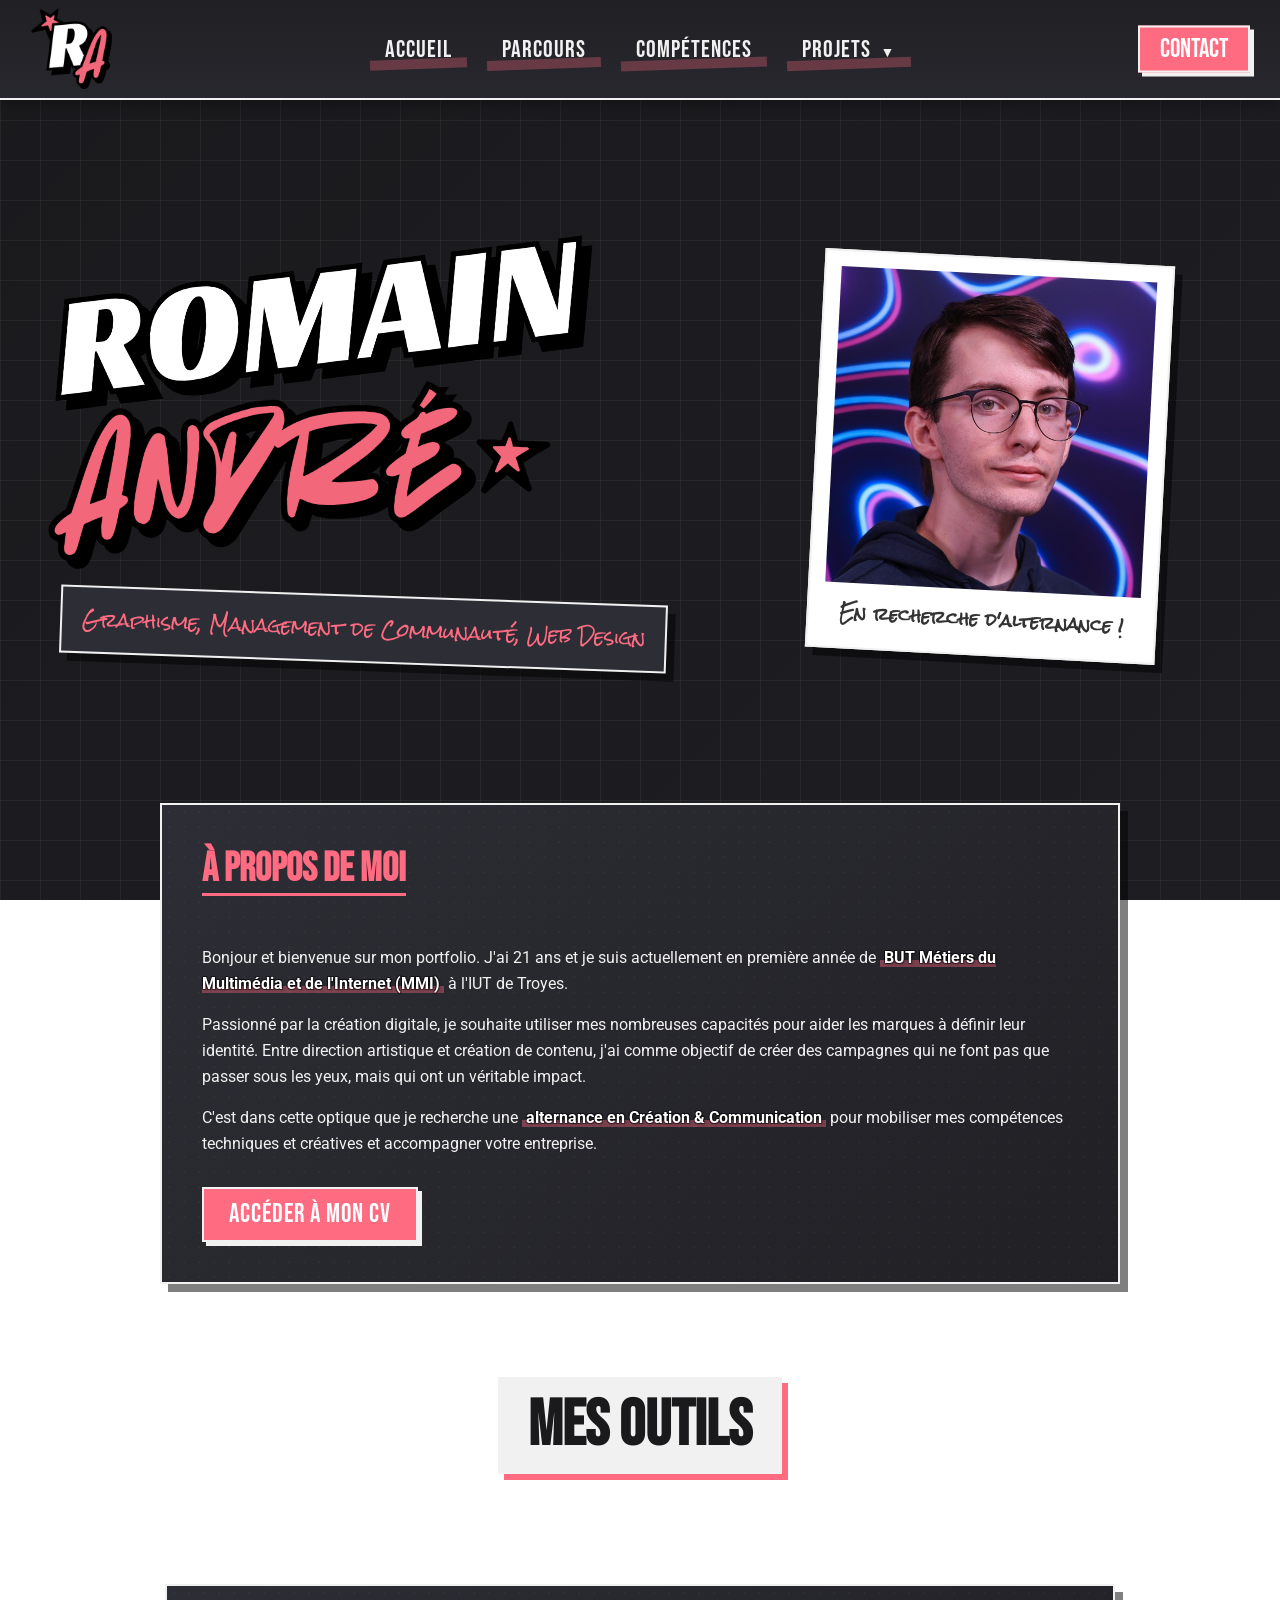
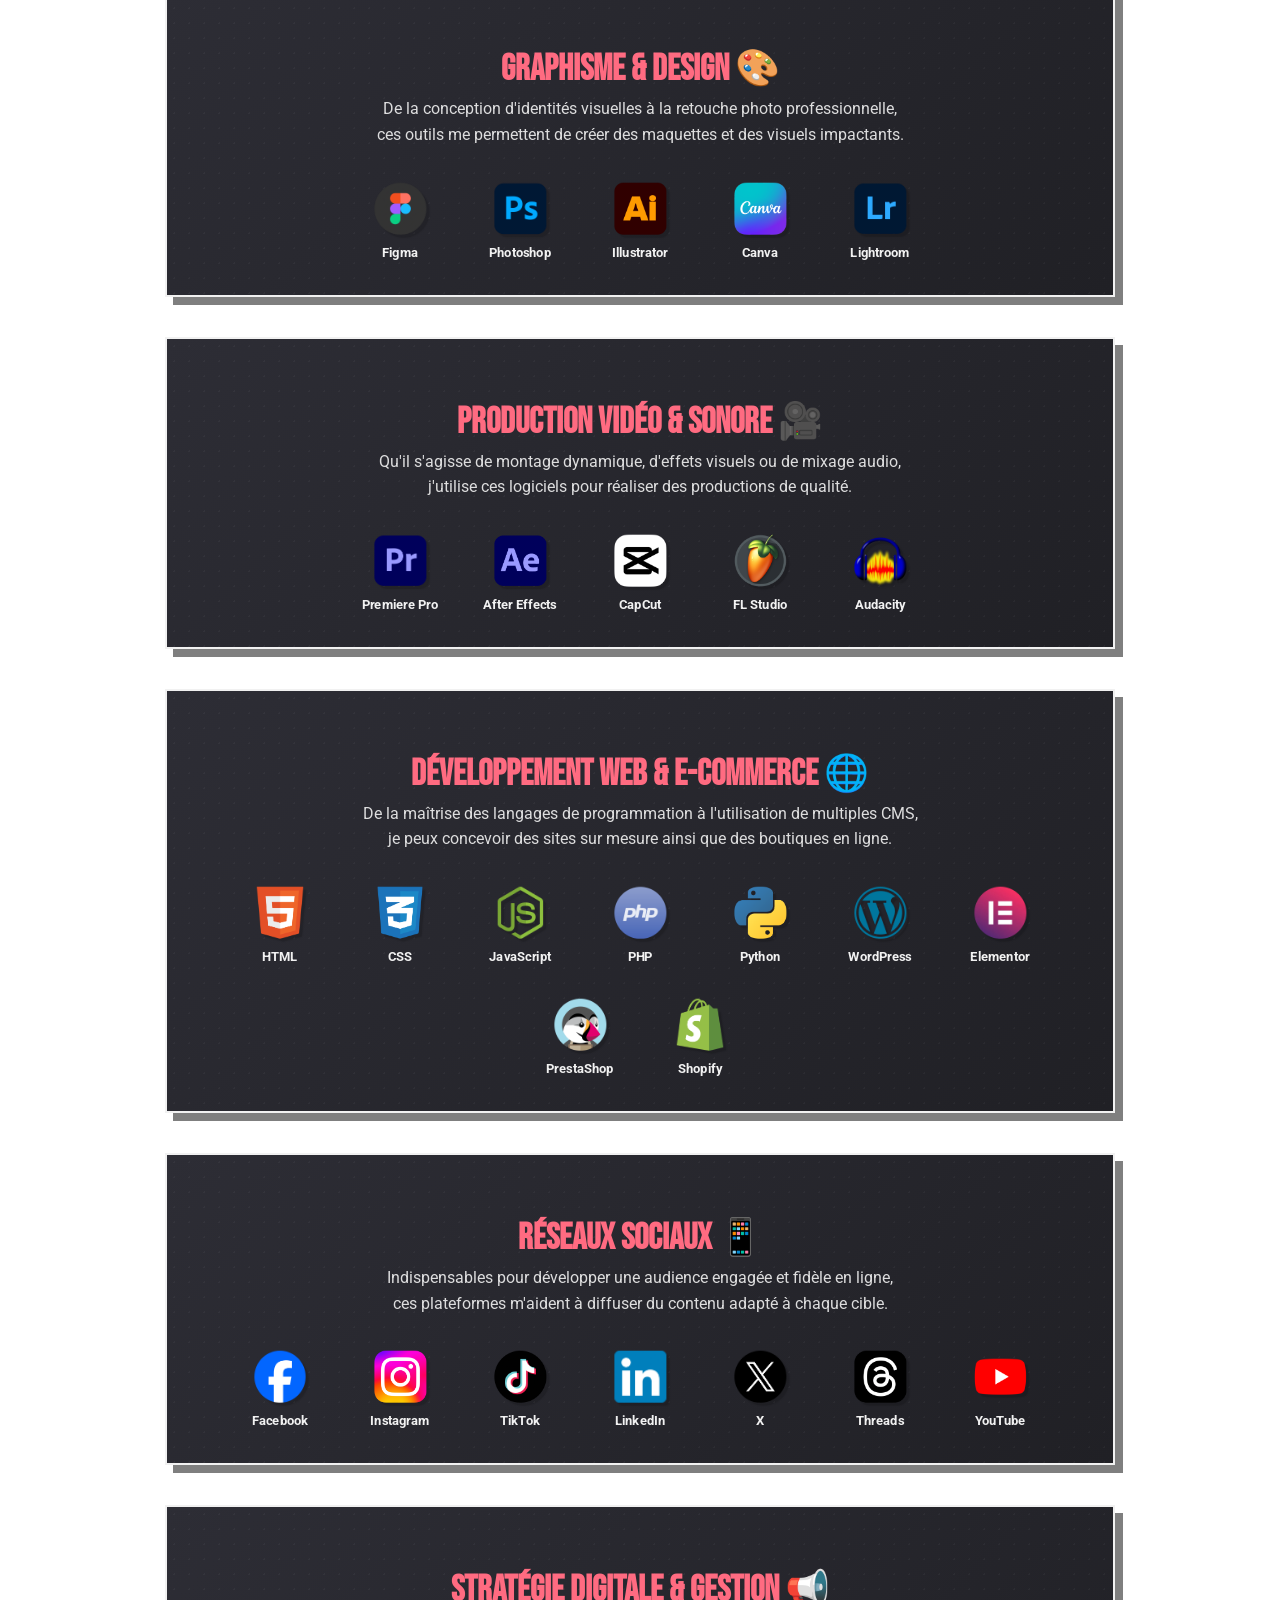
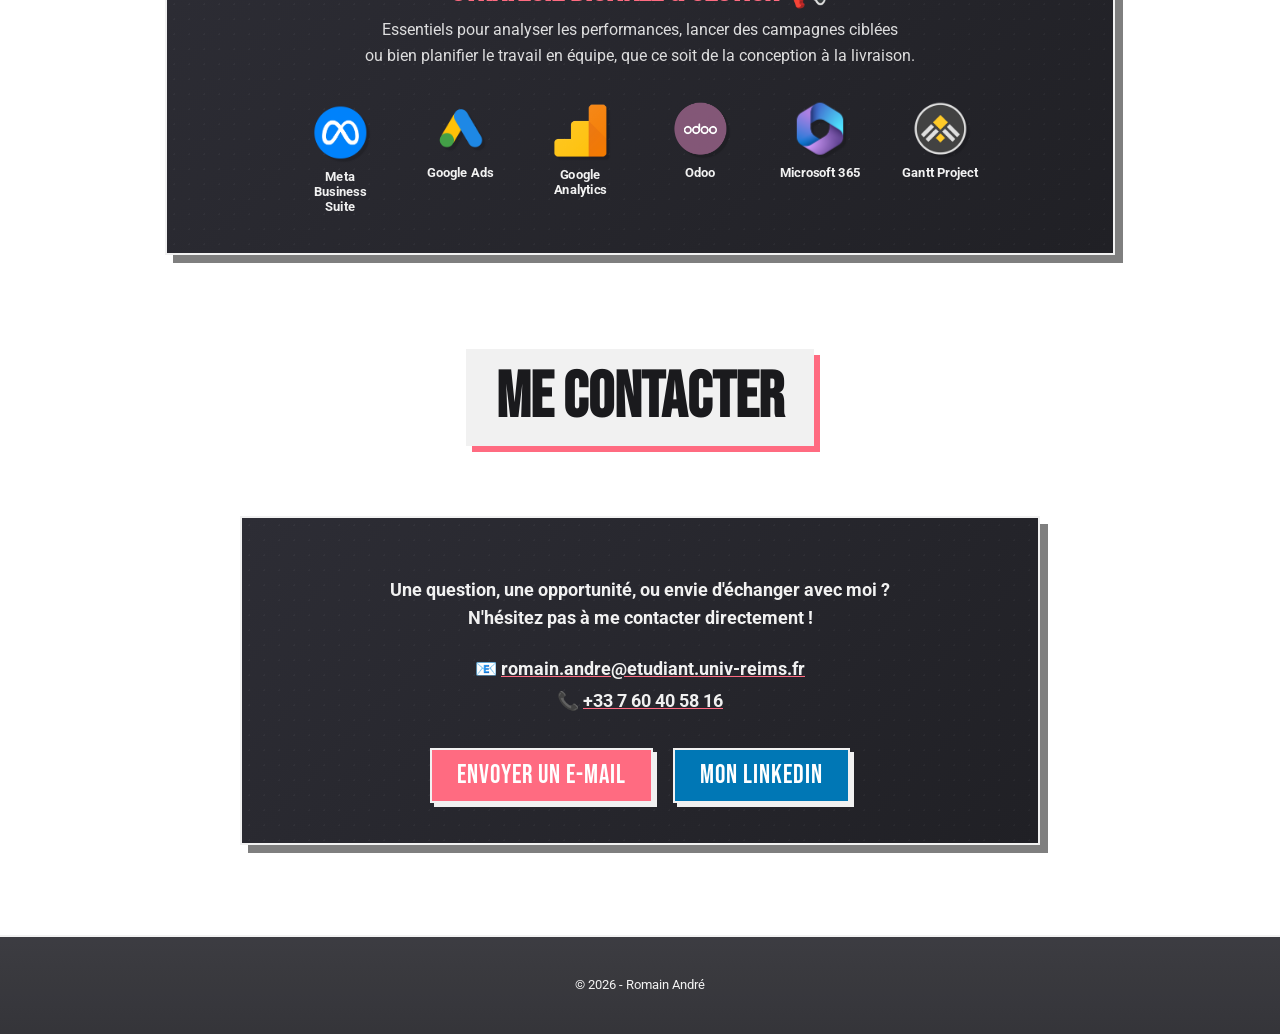
==== index.html @ 36a4147c "Correction du dossier racine" ====
<!DOCTYPE html>
<html lang="fr" data-theme="sombre">
<head>
    <meta charset="UTF-8">
    <meta name="viewport" content="width=device-width, initial-scale=1.0">
    <title>Portfolio - Romain André</title>
    <link rel="icon" type="image/png" href="images/favicon.png">
    <link rel="stylesheet" href="style.css">
</head>
<body>

    <div class="transition-volet-rouge"></div>
    
    <div class="transition-volet-noir">
        <img src="images/logo.png" alt="Transition Logo" class="logo-dans-transition">
    </div>

    <header id="main-header">
        <a href="index.html" class="header-logo-link">
            <img src="images/favicon.png" alt="Retour à l'accueil">
        </a>
        <nav class="nav-container">
            <a href="index.html" class="nav-item">ACCUEIL</a>
            <a href="parcours.html" class="nav-item">PARCOURS</a>
            <a href="competences.html" class="nav-item">COMPÉTENCES</a>
            
            <div class="dropdown">
                <span class="nav-item texte-projets-pc">PROJETS <span style="font-size: 14px; margin-left: 5px;">▼</span></span>
                <div class="dropdown-content">
                    <a href="pro.html">PROJETS professionnels</a>
                    <a href="ecole.html">PROJETS ACADÉMIQUES</a>
                    <a href="perso.html">PROJETS PERSOnnels</a>
                </div>
            </div>
            
            <a href="index.html#contact" class="nav-item contact-mobile">CONTACT</a>
        </nav>
        <a href="index.html#contact" class="btn-contact-header desktop-contact">CONTACT</a>
        <button id="hamburger-menu" class="hamburger-btn">
            <span></span><span></span><span></span>
        </button>
    </header>

    <main class="wrapper">
        <img src="images/mobile_index.png" alt="Romain André" class="mobile-index-img visible">

        <section class="hero-block" style="grid-column: 1/8;">
            <h1 class="titre-images">
                <span class="anim-prenom">
                    <img src="images/romain.png" alt="ROMAIN" class="img-romain">
                </span>
                <span class="anim-nom">
                    <img src="images/andre.png" alt="ANDRÉ" class="img-andre">
                </span>
            </h1>
            <div class="sous-titre" style="margin-top: 35px;">Graphisme, Management de Communauté, Web Design</div>
        </section>

        <a href="images/photogrand.jpg" id="btn-photo" class="photo-block">
            <div class="scotch-decor scotch-1"></div>
            <img src="images/photo.jpg" alt="Portrait">
            <span class="polaroid-text">En recherche d'alternance !</span>
        </a>

        <section class="bio-block">
            <div class="scotch-decor scotch-2"></div>
            <h2>À propos de moi</h2>
            <p>Bonjour et bienvenue sur mon portfolio. J'ai 21 ans et je suis actuellement en première année de <strong>BUT Métiers du Multimédia et de l'Internet (MMI)</strong> à l'IUT de Troyes.</p>
            <p>Passionné par la création digitale, je souhaite utiliser mes nombreuses capacités pour aider les marques à définir leur identité. Entre direction artistique et création de contenu, j'ai comme objectif de créer des campagnes qui ne font pas que passer sous les yeux, mais qui ont un véritable impact.</p>
            <p>C'est dans cette optique que je recherche une <strong>alternance en Création & Communication</strong> pour mobiliser mes compétences techniques et créatives et accompagner votre entreprise.</p>
            <a href="CV_ANDRE_Romain.pdf" target="_blank" class="btn-cv">Accéder à mon CV</a>
        </section>

        <section class="skills-block" style="margin-top: 40px;">
            <h2 class="section-title">MES OUTILS</h2>

            <div class="categories-grid">
                
                <div class="categorie-card">
                    <h3 class="categorie-titre">Graphisme & Design 🎨</h3>
                    <p class="categorie-desc">De la conception d'identités visuelles à la retouche photo professionnelle,<br>ces outils me permettent de créer des maquettes et des visuels impactants.</p>
                    <div class="sticker-container">
                        <a href="https://fr.wikipedia.org/wiki/Figma_(logiciel)" target="_blank" class="sticker" title="Figma">
                            <img src="images/apps/logo-figma.png" alt="Figma">
                            <span class="app-name">Figma</span>
                        </a>
                        <a href="https://fr.wikipedia.org/wiki/Adobe_Photoshop" target="_blank" class="sticker" title="Photoshop">
                            <img src="images/apps/logo-ps.png" alt="PS">
                            <span class="app-name">Photoshop</span>
                        </a>
                        <a href="https://fr.wikipedia.org/wiki/Adobe_Illustrator" target="_blank" class="sticker" title="Illustrator">
                            <img src="images/apps/logo-ai.png" alt="AI">
                            <span class="app-name">Illustrator</span>
                        </a>
                        <a href="https://fr.wikipedia.org/wiki/Canva" target="_blank" class="sticker" title="Canva">
                            <img src="images/apps/logo-canva.png" alt="Canva">
                            <span class="app-name">Canva</span>
                        </a>
                        <a href="https://fr.wikipedia.org/wiki/Adobe_Photoshop_Lightroom" target="_blank" class="sticker" title="Lightroom">
                            <img src="images/apps/logo-lr.png" alt="Lr">
                            <span class="app-name">Lightroom</span>
                        </a>
                    </div>
                </div>

                <div class="categorie-card">
                    <h3 class="categorie-titre">Production Vidéo & Sonore 🎥</h3>
                    <p class="categorie-desc">Qu'il s'agisse de montage dynamique, d'effets visuels ou de mixage audio,<br>j'utilise ces logiciels pour réaliser des productions de qualité.</p>
                    <div class="sticker-container">
                        <a href="https://fr.wikipedia.org/wiki/Adobe_Premiere_Pro" target="_blank" class="sticker" title="Premiere Pro">
                            <img src="images/apps/logo-pr.png" alt="Pr">
                            <span class="app-name">Premiere Pro</span>
                        </a>
                        <a href="https://fr.wikipedia.org/wiki/Adobe_After_Effects" target="_blank" class="sticker" title="After Effects">
                            <img src="images/apps/logo-ae.png" alt="Ae">
                            <span class="app-name">After Effects</span>
                        </a>
                        <a href="https://en.wikipedia.org/wiki/CapCut" target="_blank" class="sticker" title="CapCut">
                            <img src="images/apps/logo-capcut.png" alt="CapCut">
                            <span class="app-name">CapCut</span>
                        </a>
                        <a href="https://fr.wikipedia.org/wiki/FL_Studio" target="_blank" class="sticker" title="FL Studio">
                            <img src="images/apps/logo-fl.png" alt="FL Studio">
                            <span class="app-name">FL Studio</span>
                        </a>
                        <a href="https://fr.wikipedia.org/wiki/Audacity" target="_blank" class="sticker" title="Audacity">
                            <img src="images/apps/logo-audacity.png" alt="Audacity">
                            <span class="app-name">Audacity</span>
                        </a>
                    </div>
                </div>

                <div class="categorie-card">
                    <h3 class="categorie-titre">Développement Web & E-Commerce 🌐</h3>
                    <p class="categorie-desc">De la maîtrise des langages de programmation à l'utilisation de multiples CMS,<br>je peux concevoir des sites sur mesure ainsi que des boutiques en ligne.</p>
                    <div class="sticker-container">
                        <a href="https://fr.wikipedia.org/wiki/HTML" target="_blank" class="sticker" title="HTML">
                            <img src="images/apps/logo-html.png" alt="HTML">
                            <span class="app-name">HTML</span>
                        </a>
                        <a href="https://fr.wikipedia.org/wiki/Feuilles_de_style_en_cascade" target="_blank" class="sticker" title="CSS ">
                            <img src="images/apps/logo-css.png" alt="CSS">
                            <span class="app-name">CSS</span>
                        </a>
                        <a href="https://fr.wikipedia.org/wiki/JavaScript" target="_blank" class="sticker" title="JavaScript">
                            <img src="images/apps/logo-js.png" alt="JS">
                            <span class="app-name">JavaScript</span>
                        </a>
                        <a href="https://fr.wikipedia.org/wiki/PHP" target="_blank" class="sticker" title="PHP">
                            <img src="images/apps/logo-php.png" alt="PHP">
                            <span class="app-name">PHP</span>
                        </a>
                        <a href="https://fr.wikipedia.org/wiki/Python_(langage)" target="_blank" class="sticker" title="Python">
                            <img src="images/apps/logo-python.png" alt="Python">
                            <span class="app-name">Python</span>
                        </a>
                        <a href="https://fr.wikipedia.org/wiki/WordPress" target="_blank" class="sticker" title="WordPress">
                            <img src="images/apps/logo-wp.png" alt="WP">
                            <span class="app-name">WordPress</span>
                        </a>
                        <a href="https://en.wikipedia.org/wiki/Elementor" target="_blank" class="sticker" title="Elementor">
                            <img src="images/apps/logo-elementor.png" alt="Elementor">
                            <span class="app-name">Elementor</span>
                        </a>
                        <a href="https://fr.wikipedia.org/wiki/PrestaShop" target="_blank" class="sticker" title="PrestaShop">
                            <img src="images/apps/logo-prestashop.png" alt="PrestaShop">
                            <span class="app-name">PrestaShop</span>
                        </a>
                        <a href="https://fr.wikipedia.org/wiki/Shopify" target="_blank" class="sticker" title="Shopify">
                            <img src="images/apps/logo-shopify.png" alt="Shopify">
                            <span class="app-name">Shopify</span>
                        </a>
                    </div>
                </div>

                <div class="categorie-card">
                    <h3 class="categorie-titre">Réseaux Sociaux 📱</h3>
                    <p class="categorie-desc">Indispensables pour développer une audience engagée et fidèle en ligne,<br>ces plateformes m'aident à diffuser du contenu adapté à chaque cible.</p>
                    <div class="sticker-container">
                        <a href="https://fr.wikipedia.org/wiki/Facebook" target="_blank" class="sticker" title="Facebook">
                            <img src="images/apps/logo-fb.png" alt="Facebook">
                            <span class="app-name">Facebook</span>
                        </a>
                        <a href="https://fr.wikipedia.org/wiki/Instagram" target="_blank" class="sticker" title="Instagram">
                            <img src="images/apps/logo-insta.png" alt="Instagram">
                            <span class="app-name">Instagram</span>
                        </a>
                        <a href="https://fr.wikipedia.org/wiki/TikTok" target="_blank" class="sticker" title="TikTok">
                            <img src="images/apps/logo-tiktok.png" alt="TikTok">
                            <span class="app-name">TikTok</span>
                        </a>
                        <a href="https://fr.wikipedia.org/wiki/LinkedIn" target="_blank" class="sticker" title="LinkedIn">
                            <img src="images/apps/logo-linkedin.png" alt="LinkedIn">
                            <span class="app-name">LinkedIn</span>
                        </a>
                        <a href="https://fr.wikipedia.org/wiki/X_(r%C3%A9seau_social)" target="_blank" class="sticker" title="X">
                            <img src="images/apps/logo-x.png" alt="X">
                            <span class="app-name">X</span>
                        </a>
                        <a href="https://fr.wikipedia.org/wiki/Threads_(r%C3%A9seau_social)" target="_blank" class="sticker" title="Threads">
                            <img src="images/apps/logo-threads.png" alt="Threads">
                            <span class="app-name">Threads</span>
                        </a>
                        <a href="https://fr.wikipedia.org/wiki/YouTube" target="_blank" class="sticker" title="YouTube">
                            <img src="images/apps/logo-yt.png" alt="YouTube">
                            <span class="app-name">YouTube</span>
                        </a>
                    </div>
                </div>

                <div class="categorie-card">
                    <h3 class="categorie-titre">Stratégie Digitale & Gestion 📢</h3>
                    <p class="categorie-desc">Essentiels pour analyser les performances, lancer des campagnes ciblées<br>ou bien planifier le travail en équipe, que ce soit de la conception à la livraison.</p>
                    <div class="sticker-container">
                        <a href="https://fr.wikipedia.org/wiki/Meta_(entreprise)" target="_blank" class="sticker" title="Meta Business Suite">
                            <img src="images/apps/logo-meta.png" alt="Meta">
                            <span class="app-name">Meta Business Suite</span>
                        </a>
                        <a href="https://fr.wikipedia.org/wiki/Google_Ads" target="_blank" class="sticker" title="Google Ads">
                            <img src="images/apps/logo-gads.png" alt="GAds">
                            <span class="app-name">Google Ads</span>
                        </a>
                        <a href="https://fr.wikipedia.org/wiki/Google_Analytics" target="_blank" class="sticker" title="Google Analytics 4">
                            <img src="images/apps/logo-ga4.png" alt="GA4">
                            <span class="app-name">Google Analytics</span>
                        </a>
                        <a href="https://fr.wikipedia.org/wiki/Odoo" target="_blank" class="sticker" title="Odoo">
                            <img src="images/apps/logo-odoo.png" alt="Odoo">
                            <span class="app-name">Odoo</span>
                        </a>
                        <a href="https://fr.wikipedia.org/wiki/Microsoft_365" target="_blank" class="sticker" title="Microsoft 365">
                            <img src="images/apps/logo-m365.png" alt="M365">
                            <span class="app-name">Microsoft 365</span>
                        </a>
                        <a href="https://fr.wikipedia.org/wiki/GanttProject" target="_blank" class="sticker" title="Gantt Project">
                            <img src="images/apps/logo-gantt.png" alt="Gantt">
                            <span class="app-name">Gantt Project</span>
                        </a>
                    </div>
                </div>

            </div>
        </section>
        
        <section class="skills-block" id="contact" style="margin-top: 60px; margin-bottom: 20px;">
             <h2 class="section-title">ME CONTACTER</h2>
             <div class="categorie-card visible" id="contact-box" style="max-width: 800px; margin: 0 auto; padding: 40px 30px;">
                 <div class="scotch-decor scotch-1"></div>
                 <p style="font-size: 18px; font-weight: bold; margin-bottom: 20px;">Une question, une opportunité, ou envie d'échanger avec moi ?<br>N'hésitez pas à me contacter directement !</p>
                 
                 <div style="font-family: var(--police-paragraphe); font-size: 18px; margin-bottom: 30px; line-height: 1.8;">
                    📧 <a href="mailto:romain.andre@etudiant.univ-reims.fr" style="color: var(--texte); text-decoration: underline; text-decoration-color: var(--accent); font-weight: bold;">romain.andre@etudiant.univ-reims.fr</a><br>
                    📞 <a href="tel:+33760405816" style="color: var(--texte); text-decoration: underline; text-decoration-color: var(--accent); font-weight: bold;">+33 7 60 40 58 16</a>
                 </div>

                 <div style="display: flex; gap: 20px; justify-content: center; flex-wrap: wrap;">
                     <a href="mailto:romain.andre@etudiant.univ-reims.fr" class="btn-cv btn-mail">Envoyer un E-mail</a>
                     <a href="https://www.linkedin.com/in/romain-andr%C3%A9-5b6b9635a/" target="_blank" class="btn-cv btn-linkedin">Mon LinkedIn</a>
                 </div>
             </div>
        </section>

    </main>

    <footer>
        <p>© 2026 - Romain André</p>
    </footer>

    <div id="photo-modal" class="modal">
        <span class="close-modal">&times;</span>
        <img src="images/photogrand.jpg" alt="Photo en grand">
    </div>

    <div id="projet-modal" class="modal">
        <div class="modal-content-wrapper">
            <span class="close-projet-modal">&times;</span>
            
            <h1 style="font-size: 60px; margin-bottom: 20px; text-transform: uppercase;">NOM DU PROJET</h1>
            
            <div style="display: flex; gap: 15px; margin-bottom: 40px; flex-wrap: wrap;">
                <span style="background: transparent; border: 2px solid var(--texte); color: var(--texte); padding: 8px 20px; font-weight: 900; box-shadow: 4px 4px 0px rgba(0,0,0,0.1);">Développement Web</span>
                <span style="background: transparent; border: 2px solid var(--texte); color: var(--texte); padding: 8px 20px; font-weight: 900; box-shadow: 4px 4px 0px rgba(0,0,0,0.1);">UI/UX Design</span>
            </div>

            <div style="position: relative; padding: 15px; background: var(--papier); box-shadow: var(--ombre); border: 2px solid var(--texte);">
                <div class="scotch-decor scotch-1" style="left: 20%;"></div>
                <img src="images/projet-1.jpg" alt="Image de couverture" style="width: 100%; max-height: 400px; object-fit: cover; filter: sepia(10%);">
            </div>

            <div style="display: flex; gap: 50px; flex-wrap: wrap; align-items: flex-start; margin-top: 60px;">
                <div style="flex: 2; min-width: 280px; background: var(--papier); padding: 40px; box-shadow: var(--ombre); border: 2px solid var(--texte); position: relative; font-family: var(--police-paragraphe); font-size: 16px; line-height: 1.6;">
                    <div class="scotch-decor scotch-2"></div>
                    <h2 style="font-family: 'Bebas Neue', sans-serif; font-size: 40px; color: var(--accent); margin-top: 0; display: inline-block;">Le Contexte</h2>
                    <p>Description du besoin initial, du client (réel ou fictif) ou des consignes données dans le cadre de la SAE. Expliquez brièvement quel était le problème à résoudre ou l'objectif à atteindre.</p>
                    
                    <h2 style="font-family: 'Bebas Neue', sans-serif; font-size: 40px; color: var(--accent); margin-top: 30px; display: inline-block;">Ma Mission</h2>
                    <p>Détaillez ici votre rôle précis. Si c'était un travail de groupe, spécifiez quelles tâches vous avez réalisées. Parlez des choix techniques ou graphiques que vous avez faits et pourquoi.</p>
                </div>

                <div style="flex: 1; min-width: 250px; background: var(--fond-couleur); padding: 30px; border: 2px solid var(--texte); position: relative; box-shadow: 6px 8px 0px rgba(0,0,0,0.1);">
                    <div class="scotch-decor scotch-1" style="left: auto; right: -20px; top: -10px; transform: rotate(45deg);"></div>
                    <h3 style="font-family: 'Bebas Neue'; font-size: 30px; margin-top: 0; color: var(--texte); letter-spacing: 1px;">Fiche Technique</h3>
                    <ul style="list-style: square; padding-left: 20px; line-height: 2.2; font-size: 15px; font-weight: bold; font-family: var(--police-paragraphe);">
                        <li><strong>Rôle :</strong> Développeur Front-End</li>
                        <li><strong>Durée :</strong> 3 semaines</li>
                        <li><strong>Outils :</strong> VS Code, Figma, GitHub</li>
                        <li><strong>Technos :</strong> HTML5, CSS3, JS</li>
                    </ul>
                    <a href="#" class="btn-cv" style="display: block; text-align: center; margin-top: 30px; font-size: 24px;">VOIR LE PROJET</a>
                </div>
            </div>
        </div>
    </div>

    <script src="script.js"></script>
</body>
</html>
---- style.css ----
@import url('https://fonts.googleapis.com/css2?family=Bebas+Neue&family=Rock+Salt&family=Montserrat:wght@400;700&family=Roboto:wght@400;700&display=swap');
html { scroll-behavior: smooth; }
:root { --fond-couleur: #1a1a1d; --texte: #f1f1f1; --papier: #2d2d35; --accent: #ff6b81; --ombre: 8px 8px 0px rgba(0,0,0,0.5); --grille-couleur: rgba(255, 255, 255, 0.05); --police-paragraphe: 'Roboto', sans-serif; }
* { box-sizing: border-box; }
body { background: linear-gradient(135deg, #1a1a1d 0%, #1e1e22 100%); background-attachment: fixed; color: var(--texte); font-family: 'Montserrat', sans-serif; margin: 0; padding: 0; overflow-x: hidden; }
body::before { content: ""; position: fixed; top: 0; left: 0; width: 100%; height: 100vh; background-image: linear-gradient(var(--grille-couleur) 1px, transparent 1px), linear-gradient(to right, var(--grille-couleur) 1px, transparent 1px); background-size: 40px 40px; pointer-events: none; z-index: -1; }
p { font-family: var(--police-paragraphe); line-height: 1.6; }
@keyframes fadeInDown { from { opacity: 0; transform: translateY(-30px); } to { opacity: 1; transform: translateY(0); } }
@keyframes fadeInLeft { from { opacity: 0; transform: translateX(-40px); } to { opacity: 1; transform: translateX(0); } }
@keyframes fadeInUp { from { opacity: 0; transform: translateY(30px); } to { opacity: 1; transform: translateY(0); } }
@keyframes popIn { from { opacity: 0; transform: scale(0.8); } to { opacity: 1; transform: scale(1); } }
@keyframes popInSousTitre { from { opacity: 0; transform: scale(0.8) rotate(0deg); } to { opacity: 1; transform: scale(1) rotate(2deg); } }
.logo-dans-transition { position: absolute; top: 50%; left: 50%; transform: translate(-50%, -50%); width: 500px; height: auto; max-width: 90%; }
#main-header { height: 100px; display: flex; align-items: center; justify-content: center; position: fixed; top: 0; left: 0; width: 100%; z-index: 1000; padding: 0 30px; background: linear-gradient(to bottom, var(--fond-couleur) -75%, var(--papier) 175%); border-bottom: 2px solid var(--texte); box-shadow: 0px 5px 15px rgba(0,0,0,0.3); transform: translateY(0); transition: transform 0.4s cubic-bezier(0.4, 0, 0.2, 1); }
.header-logo { height: 90px; width: auto; position: absolute; left: 30px; top: 50%; transform: translateY(-50%); transition: transform 0.3s ease; z-index: 1001; }
.header-logo:hover { transform: translateY(-50%) scale(1.1); }
.header-logo-link { position: absolute; left: 30px; top: 50%; transform: translateY(-50%); z-index: 1001; display: block; height: 90px; }
.header-logo-link img { height: 100%; width: auto; transition: transform 0.3s ease; display: block; }
.header-logo-link:hover img { transform: scale(1.15); }
.nav-container { display: flex; gap: 20px; align-items: center; }
.nav-item { background: transparent; padding: 5px 15px; text-decoration: none; color: var(--texte); font-family: 'Bebas Neue', sans-serif; font-size: 24px; letter-spacing: 1px; position: relative; transition: color 0.3s ease; }
.nav-item::after { content: ''; position: absolute; bottom: 0; left: 0; width: 100%; height: 10px; background: var(--accent); opacity: 0.3; transform: rotate(-2deg); z-index: -1; transition: all 0.3s cubic-bezier(0.25, 0.8, 0.25, 1); }
.nav-item:hover::after { opacity: 1; transform: rotate(0deg); height: 100%; }
.nav-item:hover { color: white; }
.btn-contact-header { position: absolute; right: 30px; top: 50%; transform: translateY(-50%); background-color: var(--accent); color: white; font-family: 'Bebas Neue', sans-serif; font-size: 26px; padding: 6px 20px; text-decoration: none; border: 2px solid var(--texte); box-shadow: 4px 4px 0px var(--texte); transition: transform 0.15s ease, box-shadow 0.15s ease, background-color 0.15s ease; z-index: 1001; }
.btn-contact-header:hover { transform: translate(-3px, -55%); box-shadow: 7px 7px 0px var(--texte); }
.btn-contact-header:active { transform: translate(4px, -45%); box-shadow: 0px 0px 0px var(--texte); }
.hamburger-btn { display: none; flex-direction: column; gap: 6px; background: transparent; border: none; cursor: pointer; z-index: 1005; transition: opacity 0.3s ease; }
.hamburger-btn span { width: 35px; height: 4px; background-color: var(--texte); border-radius: 2px; }
.contact-mobile { display: none !important; }
.btn-cv { display: inline-block; margin-top: 15px; padding: 10px 25px; background-color: var(--accent); color: white; font-family: 'Bebas Neue', sans-serif; font-size: 26px; letter-spacing: 1px; text-decoration: none; border: 2px solid var(--texte); box-shadow: 4px 4px 0px var(--texte); transform: translate(0px, 0px); transition: transform 0.15s ease, box-shadow 0.15s ease, background-color 0.15s ease; }
.btn-cv:hover { transform: translate(-3px, -3px); box-shadow: 7px 7px 0px var(--texte); background-color: #f73648; }
.btn-cv:active { transform: translate(4px, 4px); box-shadow: 0px 0px 0px var(--texte); }
.btn-mail { margin: 0; transform: translate(0,0); }
.btn-mail:hover { transform: translate(-3px, -3px); background-color: #f73648; }
.btn-mail:active { transform: translate(4px, 4px); box-shadow: 0px 0px 0px var(--texte); }
.btn-linkedin { margin: 0; background-color: #0077b5; border-color: var(--texte); transform: translate(0,0); }
.btn-linkedin:hover { background-color: #005e93; transform: translate(-3px, -3px); }
.btn-linkedin:active { transform: translate(4px, 4px); box-shadow: 0px 0px 0px var(--texte); }
.wrapper { max-width: 1200px; margin: 150px auto 50px auto; padding: 20px; display: grid; grid-template-columns: repeat(12, 1fr); gap: 40px; }
.hero-block { grid-column: 1 / 8; grid-row: 1; position: relative; z-index: 2; display: flex; flex-direction: column; justify-content: center; }
h1 { font-family: 'Bebas Neue', sans-serif; font-size: 128px; line-height: 0.8; margin: 0; color: var(--texte); text-transform: uppercase; text-shadow: 4px 4px 0px var(--accent); transform: rotate(-2deg); }
.hero-block h1 { display: flex; flex-direction: column; align-items: flex-start; margin: 0; padding: 0; }
.titre-images { display: flex; flex-direction: column; align-items: flex-start; margin: 0; margin-top: 50px; margin-left: -40px; padding: 0; }
.img-romain { height: 300px; width: auto; display: block; position: relative; z-index: 1; margin-left: -80px; }
.img-andre { height: 320px; width: auto; display: block; margin-top: -150px; margin-left: -80px; margin-bottom: -80px; position: relative; z-index: 2; }
.anim-prenom, .anim-nom, .sous-titre, .photo-block, .bio-block, .section-title, .projet-card, .categorie-card, .parcours-card { opacity: 0; pointer-events: none; }
.anim-prenom, .anim-nom { display: inline-block; transition: all 0.6s cubic-bezier(0.25, 1, 0.5, 1); }
.anim-prenom { transform: translateY(-30px); }
.anim-nom { transform: translateX(-40px); transition-delay: 0.2s; }
.anim-prenom.visible, .anim-nom.visible { opacity: 1; transform: translateY(0) translateX(0); pointer-events: auto; }
.anim-prenom.visible:hover { transform: scale(1.05) rotate(2deg); transition-delay: 0s; cursor: default; }
.anim-nom.visible:hover { transform: scale(1.05) rotate(-2deg); transition-delay: 0s; cursor: default; }
.sous-titre { font-family: 'Rock Salt', cursive; font-size: 18px; color: var(--accent); background: var(--papier); padding: 10px 20px; display: inline-block; align-self: flex-start; margin-top: 35px; margin-bottom: 80px; box-shadow: var(--ombre); border: 2px solid var(--texte); transform: scale(0.8) rotate(2deg); transition: all 0.6s cubic-bezier(0.25, 0.8, 0.25, 1); transition-delay: 0.4s; }
.sous-titre.visible { opacity: 1; transform: scale(1) rotate(2deg); pointer-events: auto; }
.sous-titre.visible:hover { transform: scale(1.05) rotate(0deg); transition-delay: 0s; }
.photo-block { grid-column: 8 / 13; grid-row: 1; background: white; padding: 15px 15px 60px 15px; box-shadow: var(--ombre); border: 2px solid var(--texte); position: relative; width: 100%; max-width: 350px; margin: 0 auto; display: block; text-decoration: none; cursor: pointer; transform: translateX(40px) rotate(-2deg); transition: all 0.6s cubic-bezier(0.25, 1, 0.5, 1); align-self: center; }
.photo-block.visible { opacity: 1; transform: translateX(0) rotate(3deg); pointer-events: auto; }
.photo-block.visible:hover { transform: scale(1.05) rotate(0deg); box-shadow: 15px 15px 0px rgba(0,0,0,0.3); z-index: 10; transition-delay: 0s; }
.photo-block img { width: 100%; aspect-ratio: 1 / 1; object-fit: cover; transition: filter 0.5s ease; }
.polaroid-text { position: absolute; bottom: 15px; left: 0; width: 100%; text-align: center; font-family: 'Rock Salt', cursive; font-size: 16px; font-weight: bold; color: #1d1d1d; opacity: 0.9; }
.scotch-decor { display: none !important; }
.bio-block { margin-top: 50px; }
.bio-block, .parcours-card, .categorie-card, .projet-card, #contact-box { background: linear-gradient(135deg, var(--papier) 0%, #202025 100%) !important; position: relative; z-index: 1; }
.bio-block::after, .parcours-card::after, .categorie-card::after, .projet-card::after, #contact-box::after { content: ''; position: absolute; top: 0; left: 0; right: 0; bottom: 0; background-image: radial-gradient(var(--texte) 1px, transparent 1px); background-size: 15px 15px; opacity: 0.04; pointer-events: none; z-index: -1; }
.bio-block p strong, .parcours-card p strong, .categorie-card p strong, .projet-card p strong, #contact-box p strong { background: linear-gradient(180deg, transparent 65%, rgba(255, 107, 129, 0.4) 65%); padding: 0 4px; font-weight: bold; color: white; text-shadow: -1px -1px 0 #00000070, 1px -1px 0 #00000070, -1px 1px 0 #00000070, 1px 1px 0 #00000070, 2px 2px 3px rgba(0,0,0,0.2); }
.bio-block { grid-column: 2 / 12; padding: 40px; font-size: 16px; color: var(--texte); box-shadow: var(--ombre); border: 2px solid var(--texte); margin-top: 20px; transform: translateY(30px); transition: all 0.6s ease-out; z-index: 1; }
.bio-block.visible { opacity: 1; transform: translateY(0); pointer-events: auto; }
.bio-block h2, .bio-block h3 { font-family: 'Bebas Neue', sans-serif; color: var(--accent); display: inline-block; }
.bio-block h2 { font-size: 40px; margin-top: 0; border-bottom: 3px solid var(--accent); }
.bio-block.visible:hover { transform: translateY(-5px); box-shadow: 12px 12px 0px var(--accent) !important; z-index: 10; transition: transform 0.4s ease, box-shadow 0.4s ease; }
.categorie-card.visible:hover { transform: translateY(-5px) rotate(1deg); box-shadow: 12px 12px 0px var(--accent) !important; z-index: 10; }
#contact-box:hover { transform: translateY(-5px) !important; box-shadow: 12px 12px 0px var(--accent) !important; z-index: 10; }
.skills-block { grid-column: 1 / 13; text-align: center; position: relative; margin-top: 0px !important; }
.section-title { font-family: 'Bebas Neue'; font-size: 64px; margin-bottom: 70px; display: inline-block; background: var(--texte); color: var(--fond-couleur); padding: 10px 30px; box-shadow: 6px 6px 0px var(--accent); transform: translateY(30px); transition: all 0.6s ease-out; }
.section-title.visible { opacity: 1; transform: translateY(0); pointer-events: auto; }
.section-title.visible:hover { transform: scale(1.05); box-shadow: 10px 10px 0px var(--accent); transition-delay: 0s; }
.categories-grid { display: grid; grid-template-columns: 1fr; gap: 40px; margin: 40px auto 0 auto; max-width: 950px; }
.categorie-card { background: var(--papier); padding: 25px 30px; border: 2px solid var(--texte); box-shadow: var(--ombre); position: relative; text-align: center; display: flex; flex-direction: column; align-items: center; transition: transform 0.4s ease, box-shadow 0.4s ease; }
.categorie-card.visible { animation: fadeInUp 0.6s ease-out forwards; pointer-events: auto; }
#contact-box { transform: none !important; transition: none !important; }
#contact-box:hover { transform: none !important; box-shadow: var(--ombre) !important; z-index: 1; }
.categorie-titre { font-family: 'Bebas Neue', sans-serif; font-size: 36px; color: var(--accent); margin-bottom: 5px; display: inline-block; transition: transform 0.3s ease; }
.categorie-titre:hover { transform: scale(1.05); }
.categorie-desc { font-size: 16px; margin-top: 0; margin-bottom: 10px; line-height: 1.6; opacity: 0.9; }
.parcours-card { background: var(--papier); padding: 40px; border: 2px solid var(--texte); box-shadow: var(--ombre); position: relative; text-align: left; transition: transform 0.4s ease, box-shadow 0.4s ease; }
.parcours-card.visible { animation: fadeInUp 0.6s ease-out forwards; pointer-events: auto; }
.parcours-card.visible:hover { transform: translateY(-5px); box-shadow: 12px 12px 0px var(--accent); z-index: 5; }
.sticker-container { display: flex; justify-content: center; align-items: flex-start; gap: 15px 20px; flex-wrap: wrap; width: 100%; margin-top: 15px; }
.sticker { flex: 0 0 100px; width: 100px; background: transparent; display: flex; flex-direction: column; align-items: center; justify-content: flex-start; gap: 8px; cursor: pointer; text-decoration: none; transform: scale(0.8); transition: all 0.5s cubic-bezier(0.25, 0.8, 0.25, 1); }
.sticker.visible { opacity: 1; transform: scale(1); pointer-events: auto; }
.sticker.visible:hover { transform: scale(1.15) translateY(-8px); transition-delay: 0s; }
.sticker img { display: block; width: 65px; height: 65px; object-fit: contain; filter: drop-shadow(4px 4px 0px rgba(0,0,0,0.15)); }
.app-name { display: block; width: 100%; font-size: 16px; font-family: var(--police-paragraphe); color: var(--texte); font-weight: bold; text-align: center; transition: color 0.3s ease; margin-top: 5px; }
.sticker:hover .app-name { color: var(--accent); }
.sticker:nth-child(1) { transition-delay: 0.05s; } .sticker:nth-child(2) { transition-delay: 0.1s; } .sticker:nth-child(3) { transition-delay: 0.15s; } .sticker:nth-child(4) { transition-delay: 0.2s; } .sticker:nth-child(5) { transition-delay: 0.25s; } .sticker:nth-child(6) { transition-delay: 0.3s; } .sticker:nth-child(7) { transition-delay: 0.35s; } .sticker:nth-child(8) { transition-delay: 0.4s; } .sticker:nth-child(9) { transition-delay: 0.45s; }
.projet-container { display: flex; gap: 40px; justify-content: center; flex-wrap: wrap; }
.projet-card { background: var(--papier); padding: 20px 20px 10px 20px; width: 100%; max-width: 320px; border: 2px solid var(--texte); box-shadow: var(--ombre); text-decoration: none; color: var(--texte); display: flex; flex-direction: column; text-align: left; position: relative; transition: all 0.5s cubic-bezier(0.25, 0.8, 0.25, 1); transform: scale(0.8) rotate(0deg); opacity: 0; pointer-events: none; }
.projet-card.visible { opacity: 1; transform: scale(1) rotate(0deg); pointer-events: auto; animation: fadeInUp 0.6s ease-out forwards; }
.projet-card.visible:hover { transform: translateY(-10px); box-shadow: 15px 15px 0px rgba(0,0,0,0.2); z-index: 10; }
.projet-card h3 { font-family: 'Bebas Neue'; font-size: 36px; margin: 0 0 10px 0; text-align: center; color: var(--accent); transition: transform 0.2s ease, color 0.2s ease; }
.projet-card:hover h3 { color: var(--texte); }
.projet-card img { width: 85%; height: auto; aspect-ratio: 16 / 10; object-fit: cover; margin: 20px auto 10px auto; display: block; border: 2px solid rgba(255, 255, 255, 0.1); box-shadow: 4px 4px 0px rgba(0,0,0,0.5); transform: scale(1); transition: all 0.4s cubic-bezier(0.25, 0.8, 0.25, 1); }
.projet-card:hover img { transform: scale(1.05); opacity: 1; border-color: var(--accent); box-shadow: 8px 8px 0px rgba(0,0,0,0.6); }
.projet-card p { font-size: 15px; text-align: center; margin-bottom: 0; font-weight: bold; }
footer { text-align: center; padding: 25px 20px; margin-top: 50px; border-top: 2px solid var(--texte); font-size: 13px; opacity: 0.9; background: linear-gradient(to bottom, var(--papier) -75%, var(--fond-couleur) 175%); }
.col-pleine { grid-column: 1 / 13; }
.close-projet-modal, .close-modal, .close-menu-mobile { position: absolute; top: 20px; right: 20px; color: var(--texte); font-size: 50px; font-family: Arial, sans-serif; font-weight: 300; cursor: pointer; transition: color 0.2s ease, transform 0.3s cubic-bezier(0.4, 0, 0.2, 1); z-index: 9999; width: 60px; height: 60px; display: flex; align-items: center; justify-content: center; line-height: 1; transform-origin: center center; }
.close-projet-modal:hover, .close-modal:hover, .close-menu-mobile:hover { transform: scale(1.2) rotate(90deg); color: var(--accent); }
.close-menu-mobile { display: none !important; }

@media (max-width: 1100px) { .hamburger-btn { display: flex; position: absolute; right: 30px; top: 50%; transform: translateY(-50%); transition: transform 0.4s ease; } .hamburger-btn.active:hover { transform: translateY(-50%) scale(1.2) rotate(90deg); } .desktop-contact { display: none !important; } .nav-container { position: fixed; top: 0; right: -100%; width: 100%; height: 100vh; background: rgba(10, 10, 12, 0.95); backdrop-filter: blur(40px); -webkit-backdrop-filter: blur(40px); flex-direction: column; justify-content: center; align-items: center; transition: right 0.5s cubic-bezier(0.8, 0, 0.2, 1); z-index: 1004; margin: 0 !important; padding: 0 !important; gap: 15px !important; } .nav-container.active { right: 0; } .close-menu-mobile { display: flex !important; } .nav-item { font-size: 45px !important; margin: 5px 0; transition: color 0.2s ease; transform: none !important; } .nav-item::after { display: none !important; } .nav-item:hover { color: var(--accent) !important; transform: none !important; } .contact-mobile { display: inline-block !important; background-color: transparent !important; color: var(--texte) !important; font-size: 40px !important; padding: 15px 50px !important; border: 3px solid var(--texte) !important; box-shadow: none !important; margin-top: 30px !important; transition: all 0.2s ease !important; transform: none !important; } .contact-mobile:hover { color: white !important; border-color: var(--accent) !important; background-color: var(--accent) !important; transform: scale(1.05) !important; box-shadow: none !important; } #main-header { height: 90px; } .header-logo-link { z-index: 1006 !important; } .dropdown { display: flex; flex-direction: column; align-items: center; width: 100%; margin: 0; } .texte-projets-pc { display: none !important; } .dropdown-content { display: flex !important; flex-direction: column; position: static !important; box-shadow: none !important; border: none !important; background: transparent !important; transform: none !important; width: 100%; align-items: center; padding: 0 !important; margin-top: 0; gap: 15px; } .dropdown-content::before { display: none !important; } .dropdown:hover .dropdown-content { animation: none !important; } .dropdown-content a { font-family: 'Bebas Neue', sans-serif; font-size: 45px !important; background: transparent !important; border: none !important; padding: 5px 15px !important; margin: 5px 0; width: auto; color: var(--texte) !important; text-decoration: none !important; white-space: normal; } .dropdown-content a:hover { background-color: transparent !important; color: var(--accent) !important; } .wrapper { display: block !important; } .hero-block, .photo-block { display: none !important; } .mobile-index-img { display: block !important; width: 100%; max-width: 600px; height: auto; margin: 0 auto 50px auto !important; animation: fadeInDown 0.6s ease-out forwards; } .bio-block { display: block !important; width: 100% !important; max-width: 800px; margin: 0 auto 50px auto !important; } .skills-block, .col-pleine { display: block !important; width: 100% !important; margin: 0 auto !important; } .section-title { margin-bottom: 40px !important; } }

@media (max-width: 768px) { .wrapper { margin-top: 120px; } h1, .anim-prenom { font-size: 60px !important; } .section-title { font-size: 40px !important; padding: 10px 20px; margin-bottom: 30px !important; } .modal-content-wrapper { padding: 20px; border-width: 2px; max-height: 85vh; } .close-projet-modal, .close-modal, .close-menu-mobile { top: 5px; right: 15px; font-size: 40px; } #modal-titre { font-size: 35px !important; } .modal-tags { margin-bottom: 20px; justify-content: center; } .modal-body-grid { gap: 20px; flex-direction: column; } .modal-main-text, .modal-sidebar { min-width: 100%; flex: auto; } .modal-main-text h2 { font-size: 28px !important; } #modal-media-btn { font-size: 22px; padding: 12px 20px; } }

.transition-volet-rouge, .transition-volet-noir { position: fixed; top: 0; left: 0; width: 100%; height: 100vh; transform: translateY(0); transition: transform 0.6s cubic-bezier(0.7, 0, 0.3, 1); pointer-events: none; }
.transition-volet-rouge { background-color: var(--accent); z-index: 999998; } .transition-volet-noir { background-color: #1d1d1d; z-index: 999999; }
.transition-volet-noir.ouvert { transform: translateY(-100%); transition-delay: 0s; } .transition-volet-rouge.ouvert { transform: translateY(-100%); transition-delay: 0.15s; }
.transition-volet-rouge.preparation, .transition-volet-noir.preparation { transition: none; transform: translateY(100%); pointer-events: all; }
.transition-volet-rouge.ferme, .transition-volet-noir.ferme { transform: translateY(0); pointer-events: all; }
.transition-volet-rouge.ferme { transition-delay: 0s; } .transition-volet-noir.ferme { transition-delay: 0.15s; }
.modal { display: none; position: fixed; z-index: 9999999; left: 0; top: 0; width: 100%; height: 100vh; background-color: rgba(10,10,12,0.95); backdrop-filter: blur(30px); -webkit-backdrop-filter: blur(30px); justify-content: center; align-items: center; opacity: 0; transition: opacity 0.3s ease; padding: 20px; }
.modal.show { display: flex; animation: fadeIn 0.3s ease; }
.modal img { max-width: 90%; max-height: 90vh; border-radius: 15px; box-shadow: 0 15px 40px rgba(0,0,0,0.5); transform: scale(0.8); transition: transform 0.3s ease; object-fit: contain; }
.modal-content-wrapper { background: radial-gradient(circle at top right, #25252d 0%, var(--fond-couleur) 60%); width: 100%; max-width: 900px; max-height: 90vh; overflow-y: auto; overflow-x: hidden; border: 2px solid var(--texte); box-shadow: 15px 15px 0px rgba(0,0,0,0.6); position: relative; padding: 50px; transform: scale(0.8); transition: transform 0.3s cubic-bezier(0.25, 0.8, 0.25, 1); }
.modal-content-wrapper::-webkit-scrollbar { width: 8px; }
.modal-content-wrapper::-webkit-scrollbar-track { background: var(--fond-couleur); }
.modal-content-wrapper::-webkit-scrollbar-thumb { background: var(--accent); }
#modal-titre { font-family: 'Bebas Neue', sans-serif; font-size: 60px; color: var(--texte); text-shadow: 3px 3px 0px var(--accent); margin: 0 0 15px 0; transform: none !important; line-height: 1; }
.modal-tags { display: flex; gap: 10px; margin-bottom: 40px; flex-wrap: wrap; }
.modal-tags span { background: transparent; color: var(--texte); border: 2px solid var(--texte); box-shadow: 3px 3px 0px rgba(0,0,0,0.4); padding: 6px 16px; font-weight: bold; font-family: 'Montserrat', sans-serif; font-size: 13px; text-transform: uppercase; }
.modal-body-grid { display: flex; gap: 40px; flex-wrap: wrap; align-items: flex-start; }
.modal-main-text { flex: 2; min-width: 300px; }
.modal-main-text h2 { font-family: 'Bebas Neue', sans-serif; font-size: 35px; color: var(--accent); margin-top: 0; margin-bottom: 15px; border-bottom: 2px solid var(--papier); padding-bottom: 5px; transform: none !important; }
.modal-main-text p { font-family: var(--police-paragraphe); font-size: 16px; line-height: 1.7; margin-bottom: 35px; }
.modal-main-text p:last-child { margin-bottom: 0; }
.modal-sidebar { flex: 1; min-width: 250px; background: var(--papier); padding: 30px; border: 2px solid var(--texte); box-shadow: 6px 6px 0px var(--ombre); height: fit-content; }
.modal-sidebar h3 { font-family: 'Bebas Neue', sans-serif; font-size: 30px; margin-top: 0; color: var(--accent); border-bottom: 2px solid var(--texte); padding-bottom: 10px; margin-bottom: 20px; }
.modal-sidebar ul { list-style: none; padding: 0; margin: 0; font-family: var(--police-paragraphe); font-size: 15px; line-height: 2; }
.modal-sidebar ul li { border-bottom: 1px dashed var(--grille-couleur); padding: 10px 0; }
.modal-sidebar ul li:last-child { border-bottom: none; }
.modal-sidebar ul li strong { color: var(--texte); margin-right: 5px; background: transparent; padding: 0; text-shadow: none; -webkit-text-stroke: 0; }
#modal-media-container { margin-top: 40px; text-align: center; width: 100%; }
#modal-media-btn { display: inline-block; background-color: var(--accent); color: white; font-family: 'Bebas Neue', sans-serif; font-size: 28px; padding: 15px 35px; text-decoration: none; border: 2px solid var(--texte); box-shadow: 6px 6px 0px rgba(0,0,0,0.6); transition: background-color 0.3s ease, transform 0.2s ease; letter-spacing: 1px; animation: calmPulse 3s infinite ease-in-out, pulseMedia 2s infinite; backface-visibility: hidden; -webkit-font-smoothing: antialiased; }
#modal-media-btn:hover { background-color: #f73648; transform: scale(1.02); animation-play-state: paused; }
#modal-media-btn:active { transform: scale(0.98); }
@keyframes calmPulse { 0% { filter: brightness(1); } 50% { filter: brightness(1.15); } 100% { filter: brightness(1); } }
@keyframes pulseMedia { 0% { box-shadow: 0 0 0 0 rgba(255, 107, 129, 0.4); } 70% { box-shadow: 0 0 0 15px rgba(255, 107, 129, 0); } 100% { box-shadow: 0 0 0 0 rgba(255, 107, 129, 0); } }
#modal-galerie-section { margin-top: 40px; border-top: 2px dashed var(--grille-couleur); padding-top: 30px; }
.galerie-titre { font-family: 'Bebas Neue', sans-serif; font-size: 35px; color: var(--texte); margin-bottom: 20px; transform: none !important; }
.galerie-grid { display: grid; grid-template-columns: repeat(auto-fill, minmax(200px, 1fr)); gap: 15px; }
.galerie-grid img { width: 100%; height: 150px; object-fit: cover; border: 2px solid var(--texte); box-shadow: 4px 4px 0px var(--ombre); cursor: zoom-in; transition: transform 0.2s, box-shadow 0.2s; }
.galerie-grid img:hover { transform: translateY(-3px); box-shadow: 6px 6px 0px var(--accent); }
.click-ripple { position: fixed; top: 0; left: 0; width: 10px; height: 10px; background-color: transparent; border: 3px solid var(--accent); border-radius: 50%; transform: translate(-50%, -50%); pointer-events: none; z-index: 10000; opacity: 0; animation: dropRipple 0.8s ease-out forwards; }
@keyframes dropRipple { 0% { width: 10px; height: 10px; opacity: 1; border-width: 3px; } 100% { width: 120px; height: 120px; opacity: 0; border-width: 1px; } }
.dropdown { position: relative; display: inline-block; }
.texte-projets-pc { cursor: pointer; color: var(--texte); }
.dropdown-content { display: none; position: absolute; background-color: var(--papier); min-width: max-content; box-shadow: 6px 6px 0px rgba(0,0,0,0.5); border: 2px solid var(--texte); z-index: 1005; top: 100%; left: 50%; transform: translateX(-50%); padding: 0; margin-top: 15px; }
.dropdown-content::before { content: ""; position: absolute; top: -20px; left: 0; width: 100%; height: 20px; background: transparent; }
.dropdown:hover .dropdown-content { display: block; animation: apparitionMenu 0.2s ease-out forwards; }
@keyframes apparitionMenu { from { opacity: 0; transform: translate(-50%, -10px); } to { opacity: 1; transform: translate(-50%, 0); } }
.dropdown-content a { color: var(--texte); padding: 15px 30px; text-decoration: none !important; display: block; font-family: 'Bebas Neue', sans-serif; font-size: 24px; letter-spacing: 1px; border-bottom: 1px solid rgba(255,255,255,0.05); transition: background-color 0.2s ease, color 0.2s ease; text-align: center; white-space: nowrap; }
.dropdown-content a:last-child { border-bottom: none; }
.dropdown-content a:hover { background-color: var(--accent); color: white !important; }
.mobile-index-img { display: none; }
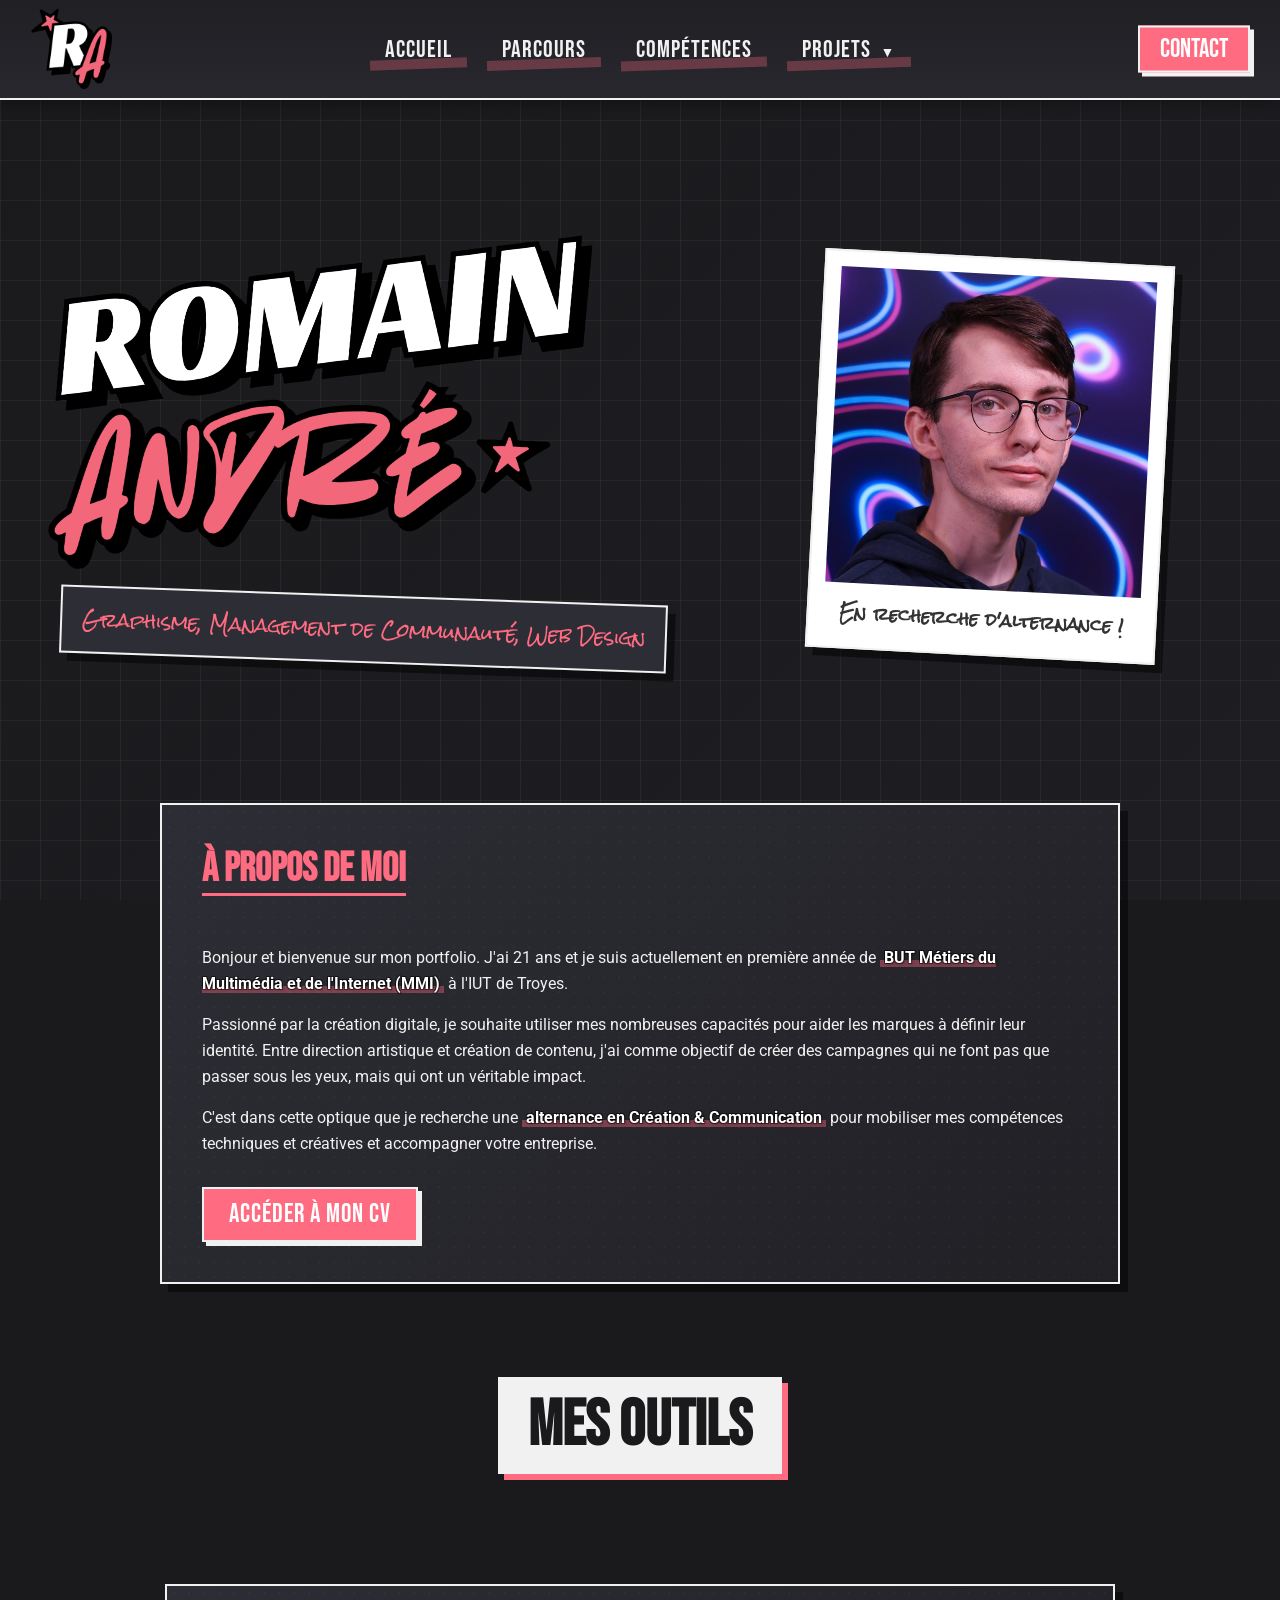
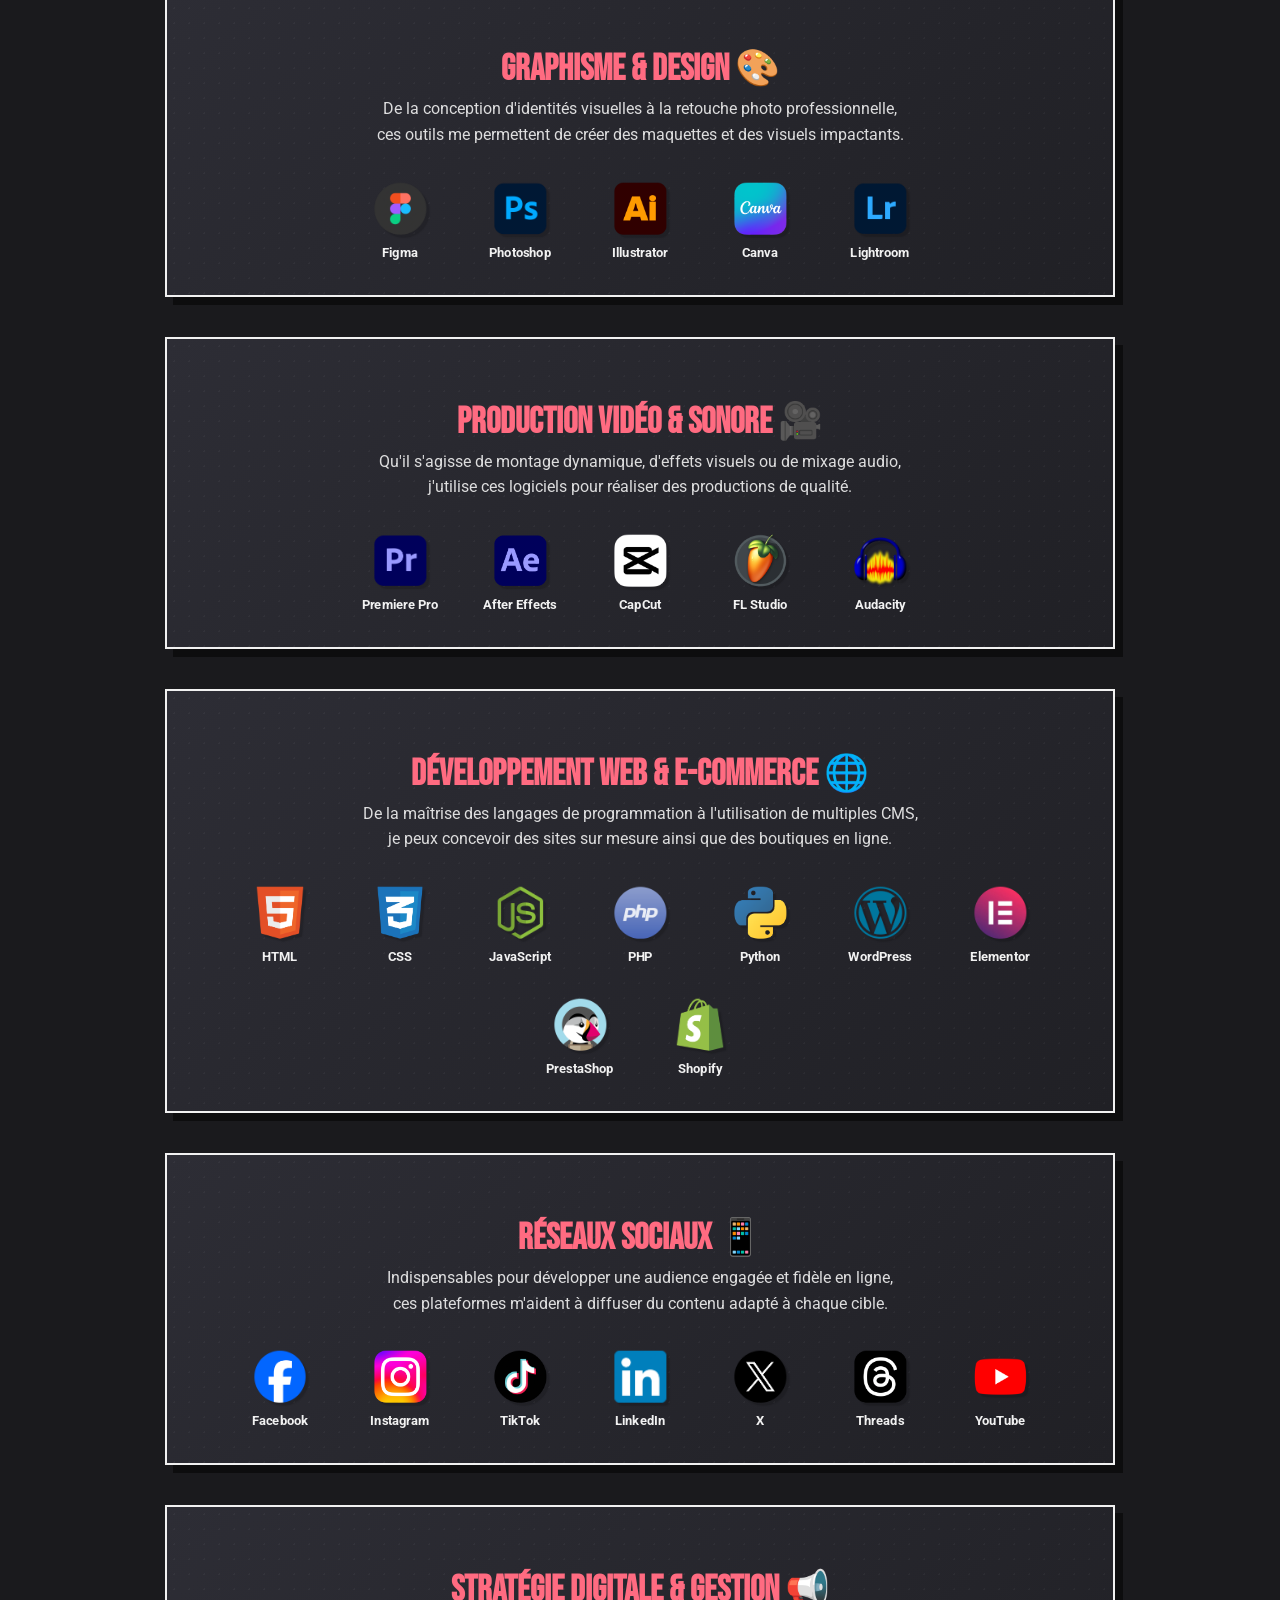
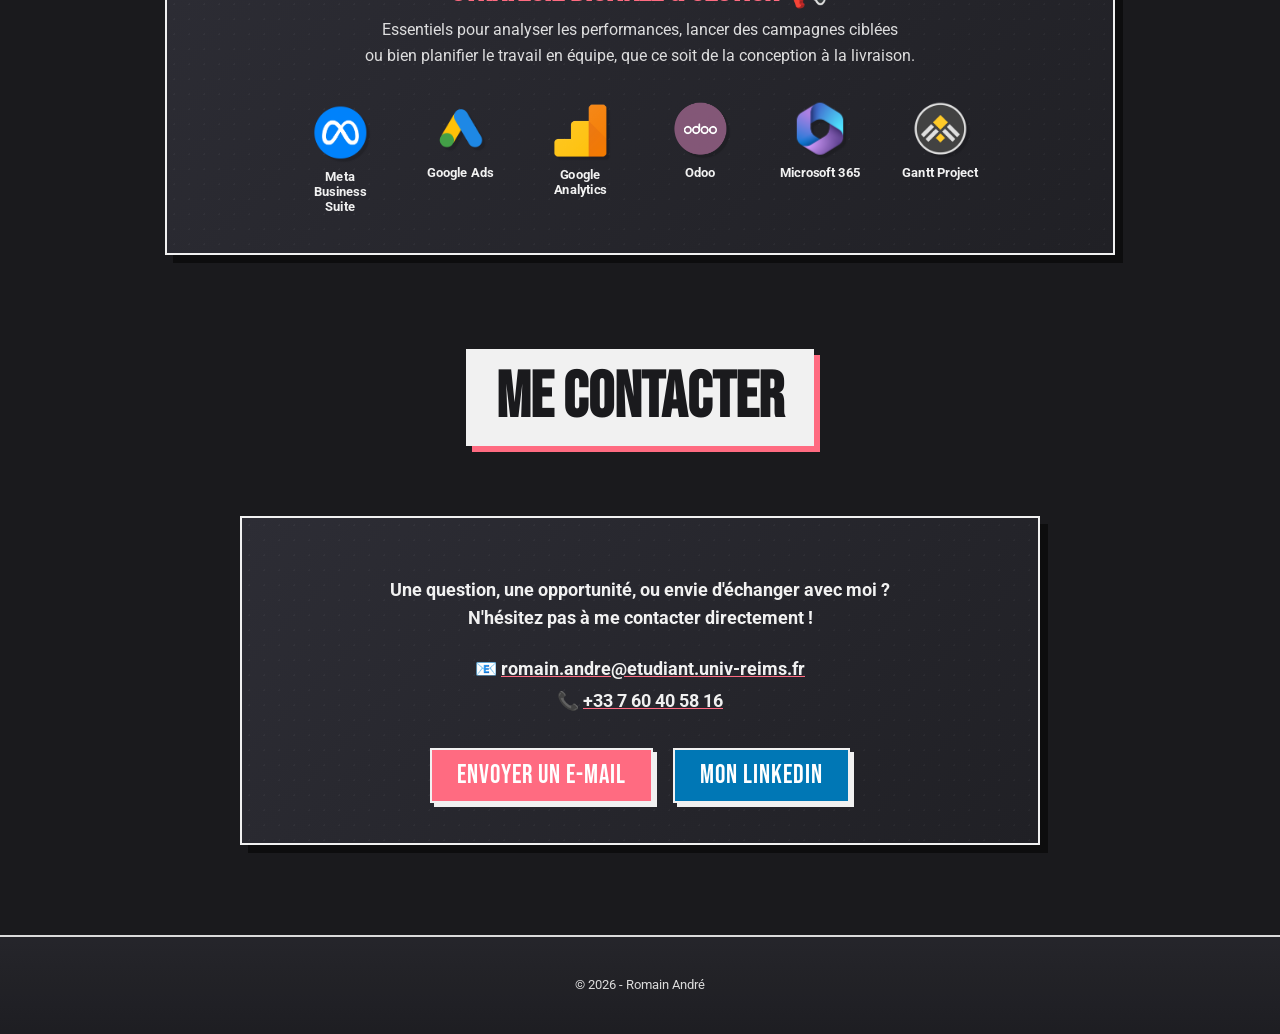
==== commit 845a6aec: "Ajout de l'appercu web" ====
--- a/index.html
+++ b/index.html
@@ -3,8 +3,16 @@
 <head>
     <meta charset="UTF-8">
     <meta name="viewport" content="width=device-width, initial-scale=1.0">
+    
     <title>Portfolio - Romain André</title>
-    <link rel="icon" type="image/png" href="images/favicon.png">
+    
+    <meta name="description" content="Découvrez mes projets en direction artistique, graphisme, vidéo, et plus encore ! En recherche d'alternance.">
+
+    <meta property="og:title" content="Portfolio - Romain André">
+    <meta property="og:description" content="Découvrez mon univers créatif (Graphisme, Web, Vidéo). Étudiant en BUT MMI, je cherche une alternance en création numérique ou communication !">
+    <meta property="og:url" content="https://andre-romain.github.io/portfolio/">
+    <meta property="og:type" content="website">
+    <meta property="og:image" content="https://andre-romain.github.io/portfolio/media/romain_site_preview.jpg"> <link rel="icon" type="image/png" href="images/favicon.png">
     <link rel="stylesheet" href="style.css">
 </head>
 <body>
--- a/style.css
+++ b/style.css
@@ -1,8 +1,8 @@
 @import url('https://fonts.googleapis.com/css2?family=Bebas+Neue&family=Rock+Salt&family=Montserrat:wght@400;700&family=Roboto:wght@400;700&display=swap');
-html { scroll-behavior: smooth; }
 :root { --fond-couleur: #1a1a1d; --texte: #f1f1f1; --papier: #2d2d35; --accent: #ff6b81; --ombre: 8px 8px 0px rgba(0,0,0,0.5); --grille-couleur: rgba(255, 255, 255, 0.05); --police-paragraphe: 'Roboto', sans-serif; }
+html { scroll-behavior: smooth; background-color: var(--fond-couleur); background-image: linear-gradient(135deg, #1a1a1d 0%, #1e1e22 100%); background-attachment: fixed; }
 * { box-sizing: border-box; }
-body { background: linear-gradient(135deg, #1a1a1d 0%, #1e1e22 100%); background-attachment: fixed; color: var(--texte); font-family: 'Montserrat', sans-serif; margin: 0; padding: 0; overflow-x: hidden; }
+body { min-height: 100vh; color: var(--texte); font-family: 'Montserrat', sans-serif; margin: 0; padding: 0; overflow-x: hidden; }
 body::before { content: ""; position: fixed; top: 0; left: 0; width: 100%; height: 100vh; background-image: linear-gradient(var(--grille-couleur) 1px, transparent 1px), linear-gradient(to right, var(--grille-couleur) 1px, transparent 1px); background-size: 40px 40px; pointer-events: none; z-index: -1; }
 p { font-family: var(--police-paragraphe); line-height: 1.6; }
 @keyframes fadeInDown { from { opacity: 0; transform: translateY(-30px); } to { opacity: 1; transform: translateY(0); } }
@@ -109,9 +109,9 @@
 .close-projet-modal:hover, .close-modal:hover, .close-menu-mobile:hover { transform: scale(1.2) rotate(90deg); color: var(--accent); }
 .close-menu-mobile { display: none !important; }
 
-@media (max-width: 1100px) { .hamburger-btn { display: flex; position: absolute; right: 30px; top: 50%; transform: translateY(-50%); transition: transform 0.4s ease; } .hamburger-btn.active:hover { transform: translateY(-50%) scale(1.2) rotate(90deg); } .desktop-contact { display: none !important; } .nav-container { position: fixed; top: 0; right: -100%; width: 100%; height: 100vh; background: rgba(10, 10, 12, 0.95); backdrop-filter: blur(40px); -webkit-backdrop-filter: blur(40px); flex-direction: column; justify-content: center; align-items: center; transition: right 0.5s cubic-bezier(0.8, 0, 0.2, 1); z-index: 1004; margin: 0 !important; padding: 0 !important; gap: 15px !important; } .nav-container.active { right: 0; } .close-menu-mobile { display: flex !important; } .nav-item { font-size: 45px !important; margin: 5px 0; transition: color 0.2s ease; transform: none !important; } .nav-item::after { display: none !important; } .nav-item:hover { color: var(--accent) !important; transform: none !important; } .contact-mobile { display: inline-block !important; background-color: transparent !important; color: var(--texte) !important; font-size: 40px !important; padding: 15px 50px !important; border: 3px solid var(--texte) !important; box-shadow: none !important; margin-top: 30px !important; transition: all 0.2s ease !important; transform: none !important; } .contact-mobile:hover { color: white !important; border-color: var(--accent) !important; background-color: var(--accent) !important; transform: scale(1.05) !important; box-shadow: none !important; } #main-header { height: 90px; } .header-logo-link { z-index: 1006 !important; } .dropdown { display: flex; flex-direction: column; align-items: center; width: 100%; margin: 0; } .texte-projets-pc { display: none !important; } .dropdown-content { display: flex !important; flex-direction: column; position: static !important; box-shadow: none !important; border: none !important; background: transparent !important; transform: none !important; width: 100%; align-items: center; padding: 0 !important; margin-top: 0; gap: 15px; } .dropdown-content::before { display: none !important; } .dropdown:hover .dropdown-content { animation: none !important; } .dropdown-content a { font-family: 'Bebas Neue', sans-serif; font-size: 45px !important; background: transparent !important; border: none !important; padding: 5px 15px !important; margin: 5px 0; width: auto; color: var(--texte) !important; text-decoration: none !important; white-space: normal; } .dropdown-content a:hover { background-color: transparent !important; color: var(--accent) !important; } .wrapper { display: block !important; } .hero-block, .photo-block { display: none !important; } .mobile-index-img { display: block !important; width: 100%; max-width: 600px; height: auto; margin: 0 auto 50px auto !important; animation: fadeInDown 0.6s ease-out forwards; } .bio-block { display: block !important; width: 100% !important; max-width: 800px; margin: 0 auto 50px auto !important; } .skills-block, .col-pleine { display: block !important; width: 100% !important; margin: 0 auto !important; } .section-title { margin-bottom: 40px !important; } }
+@media (max-width: 1100px) { .hamburger-btn { display: flex; position: absolute; right: 30px; top: 50%; transform: translateY(-50%); transition: transform 0.4s ease; } .hamburger-btn.active:hover { transform: translateY(-50%) scale(1.2) rotate(90deg); } .desktop-contact { display: none !important; } .nav-container { position: fixed; top: 0; right: -100%; width: 100%; height: 100vh; height: 100dvh; overflow-y: auto; background: rgba(10, 10, 12, 0.98); backdrop-filter: blur(40px); -webkit-backdrop-filter: blur(40px); flex-direction: column; justify-content: flex-start; align-items: center; transition: right 0.5s cubic-bezier(0.8, 0, 0.2, 1); z-index: 1004; margin: 0 !important; padding: 120px 0 50px 0 !important; gap: 15px !important; } .nav-container.active { right: 0; } .close-menu-mobile { display: flex !important; } .nav-item { font-size: 32px !important; margin: 5px 0; transition: color 0.2s ease; transform: none !important; } .nav-item::after { display: none !important; } .nav-item:hover { color: var(--accent) !important; transform: none !important; } .contact-mobile { display: inline-block !important; background-color: transparent !important; color: var(--texte) !important; font-size: 28px !important; padding: 12px 40px !important; border: 3px solid var(--texte) !important; box-shadow: none !important; margin-top: 20px !important; transition: all 0.2s ease !important; transform: none !important; } .contact-mobile:hover { color: white !important; border-color: var(--accent) !important; background-color: var(--accent) !important; transform: scale(1.05) !important; box-shadow: none !important; } #main-header { height: 90px; } .header-logo-link { z-index: 1006 !important; } .dropdown { display: flex; flex-direction: column; align-items: center; width: 100%; margin: 0; } .texte-projets-pc { display: none !important; } .dropdown-content { display: flex !important; flex-direction: column; position: static !important; box-shadow: none !important; border: none !important; background: transparent !important; transform: none !important; width: 100%; align-items: center; padding: 0 !important; margin-top: 0; gap: 15px; } .dropdown-content::before { display: none !important; } .dropdown:hover .dropdown-content { animation: none !important; } .dropdown-content a { font-family: 'Bebas Neue', sans-serif; font-size: 30px !important; background: transparent !important; border: none !important; padding: 5px 15px !important; margin: 5px 0; width: auto; color: var(--texte) !important; text-decoration: none !important; white-space: normal; } .dropdown-content a:hover { background-color: transparent !important; color: var(--accent) !important; } .wrapper { display: block !important; } .hero-block, .photo-block { display: none !important; } .mobile-index-img { display: block !important; width: 100%; max-width: 600px; height: auto; margin: 0 auto 50px auto !important; animation: fadeInDown 0.6s ease-out forwards; } .bio-block { display: block !important; width: 100% !important; max-width: 800px; margin: 0 auto 50px auto !important; } .skills-block, .col-pleine { display: block !important; width: 100% !important; margin: 0 auto !important; } .section-title { margin-bottom: 40px !important; } }
 
-@media (max-width: 768px) { .wrapper { margin-top: 120px; } h1, .anim-prenom { font-size: 60px !important; } .section-title { font-size: 40px !important; padding: 10px 20px; margin-bottom: 30px !important; } .modal-content-wrapper { padding: 20px; border-width: 2px; max-height: 85vh; } .close-projet-modal, .close-modal, .close-menu-mobile { top: 5px; right: 15px; font-size: 40px; } #modal-titre { font-size: 35px !important; } .modal-tags { margin-bottom: 20px; justify-content: center; } .modal-body-grid { gap: 20px; flex-direction: column; } .modal-main-text, .modal-sidebar { min-width: 100%; flex: auto; } .modal-main-text h2 { font-size: 28px !important; } #modal-media-btn { font-size: 22px; padding: 12px 20px; } }
+@media (max-width: 768px) { .wrapper { margin-top: 120px; } h1, .anim-prenom { font-size: 60px !important; } .section-title { font-size: 40px !important; padding: 10px 20px; margin-bottom: 30px !important; } .modal-content-wrapper { padding: 20px; border-width: 2px; max-height: 85vh; } .close-projet-modal, .close-modal, .close-menu-mobile { top: 5px; right: 15px; font-size: 40px; } #modal-titre { font-size: 35px !important; } .modal-tags { margin-bottom: 20px; justify-content: center; } .modal-body-grid { gap: 20px; flex-direction: column; } .modal-main-text, .modal-sidebar { min-width: 100%; flex: auto; } .modal-main-text h2 { font-size: 28px !important; } #modal-media-btn { font-size: 22px; padding: 12px 20px; } .nav-item { font-size: 28px !important; } .dropdown-content a { font-size: 26px !important; } .contact-mobile { font-size: 22px !important; padding: 10px 30px !important; } }
 
 .transition-volet-rouge, .transition-volet-noir { position: fixed; top: 0; left: 0; width: 100%; height: 100vh; transform: translateY(0); transition: transform 0.6s cubic-bezier(0.7, 0, 0.3, 1); pointer-events: none; }
 .transition-volet-rouge { background-color: var(--accent); z-index: 999998; } .transition-volet-noir { background-color: #1d1d1d; z-index: 999999; }
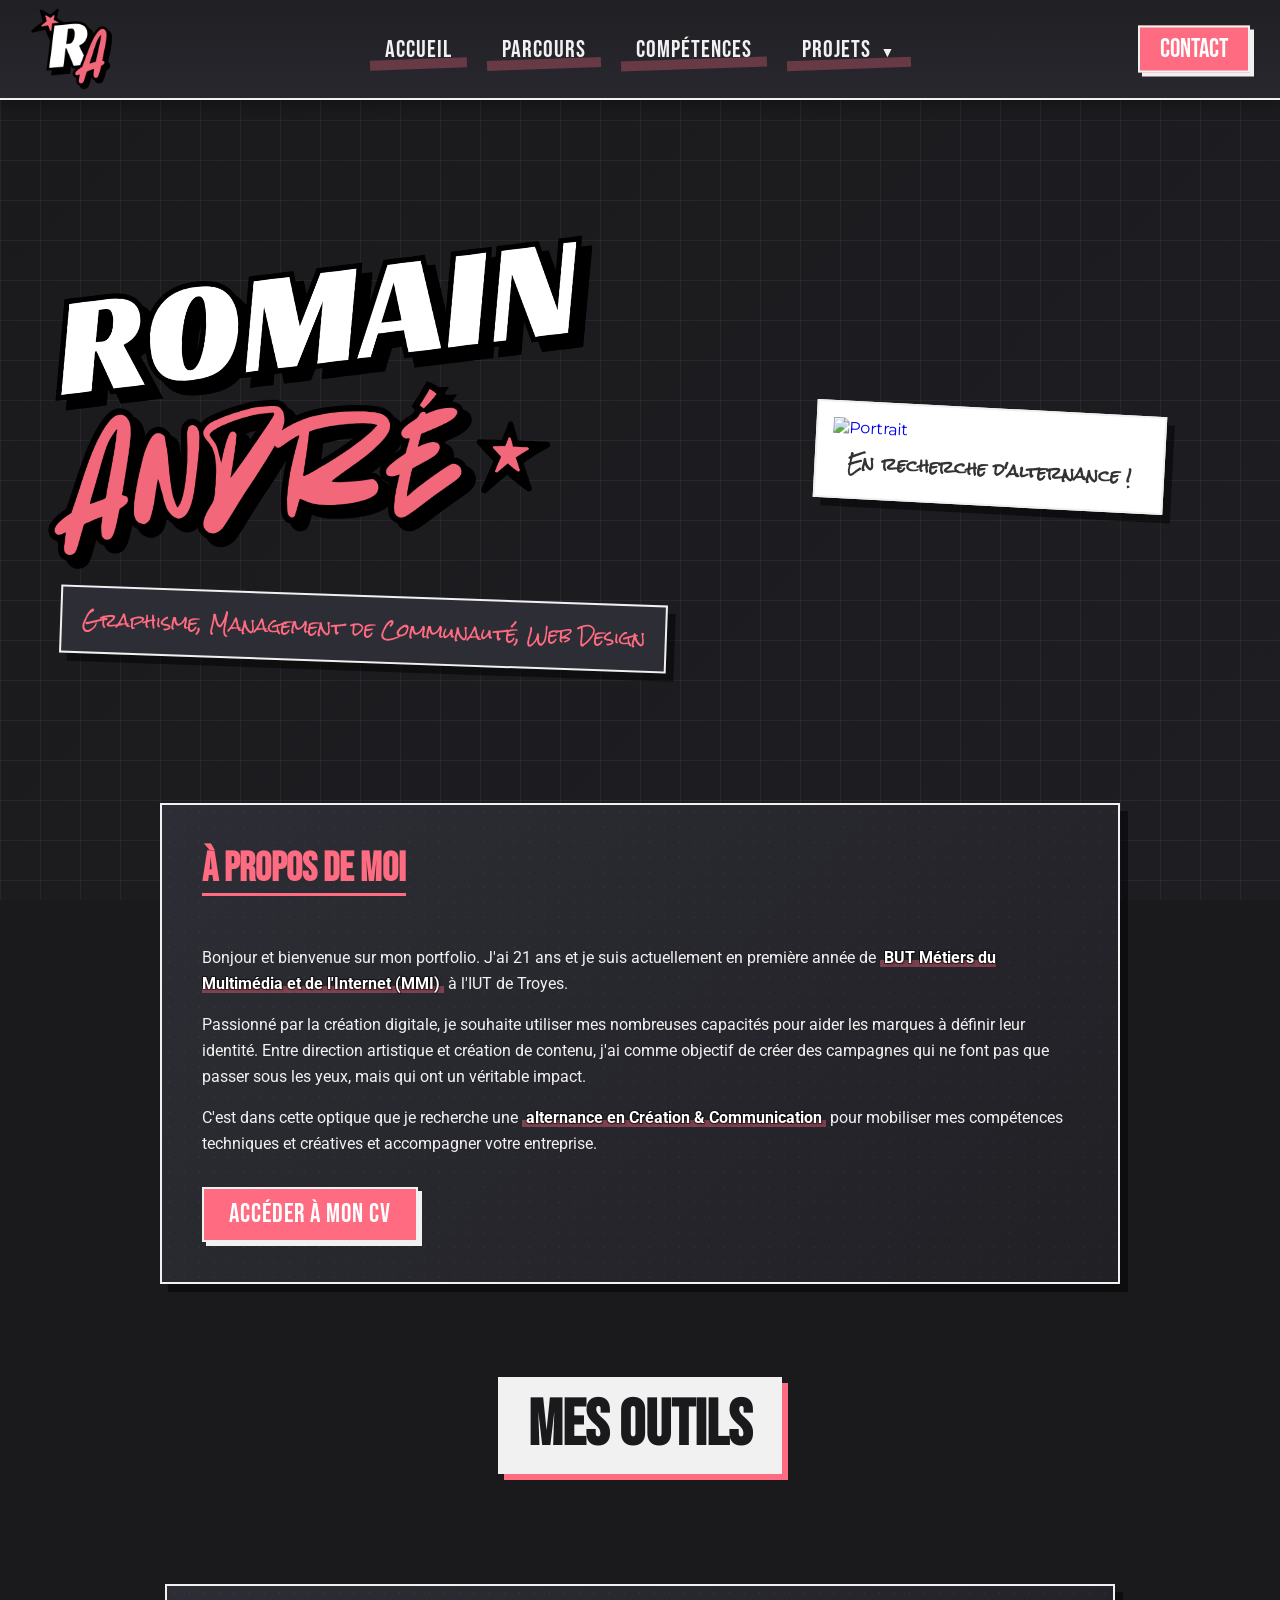
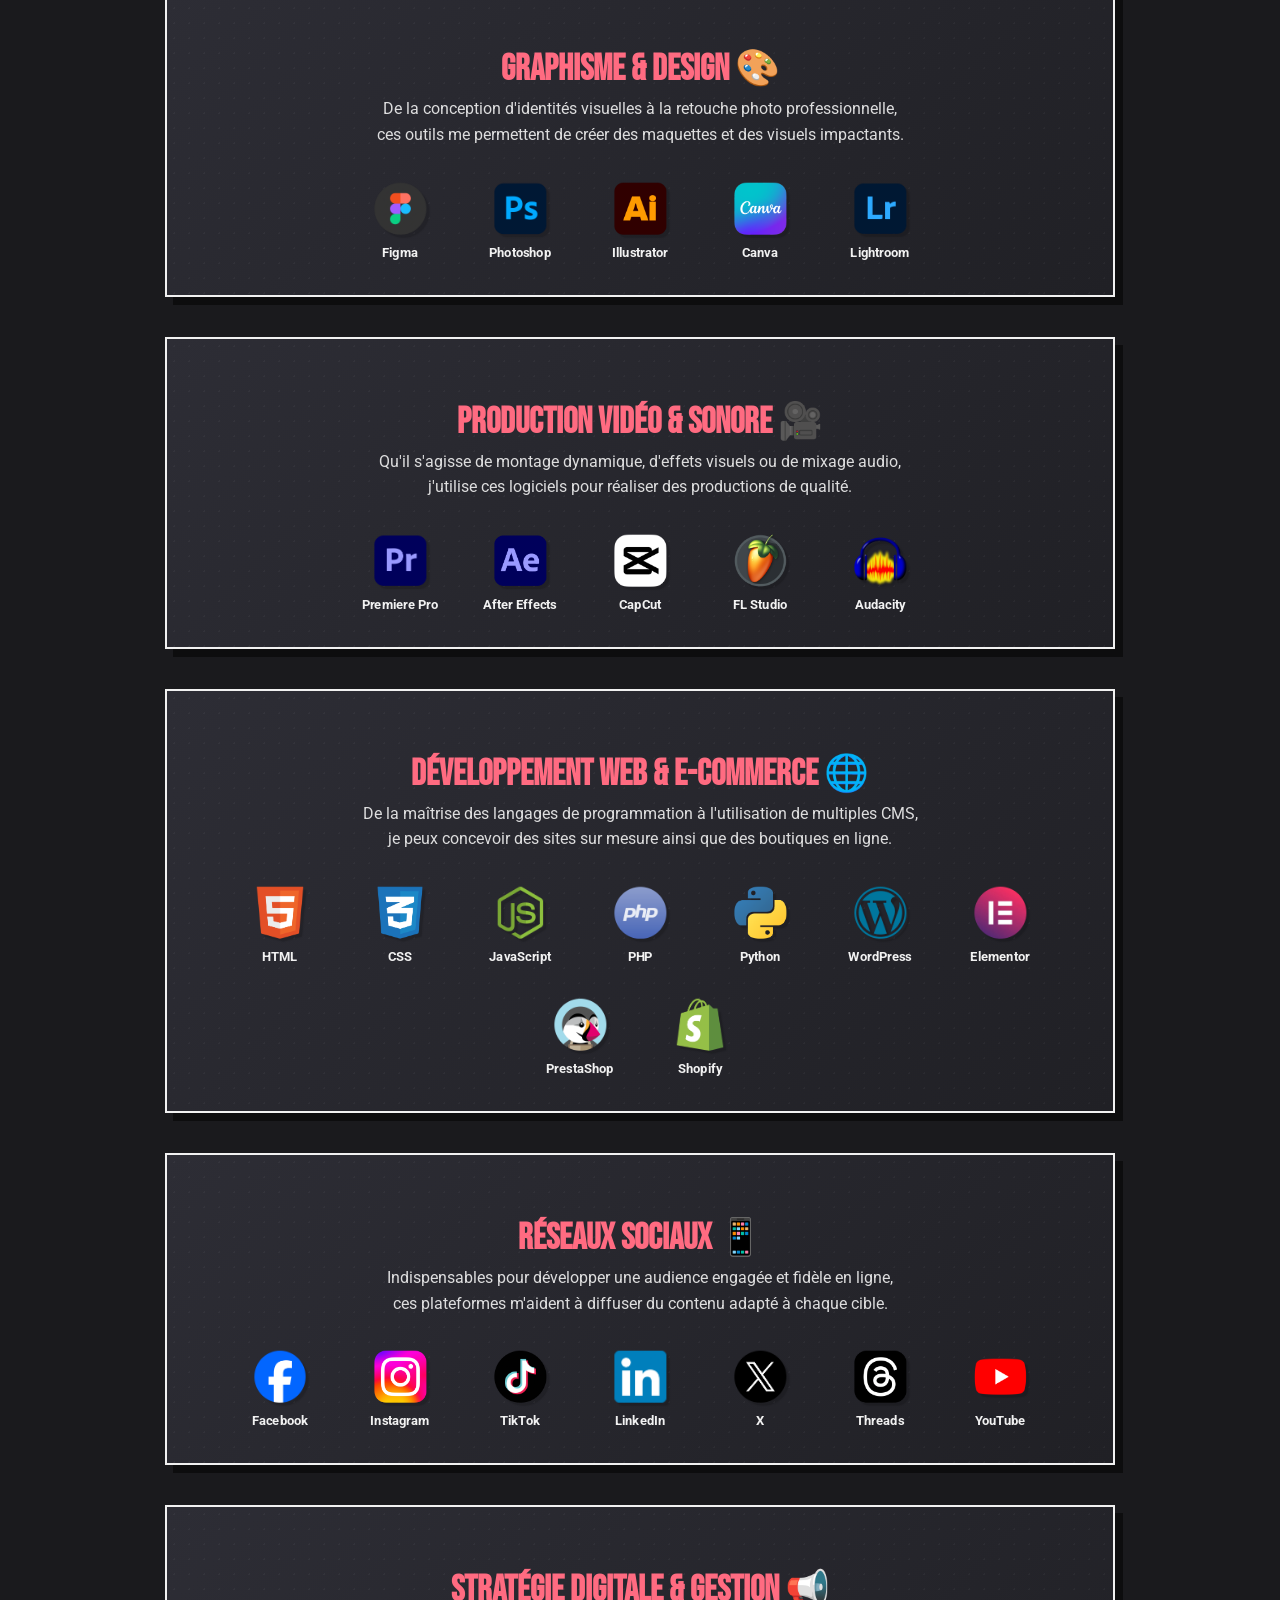
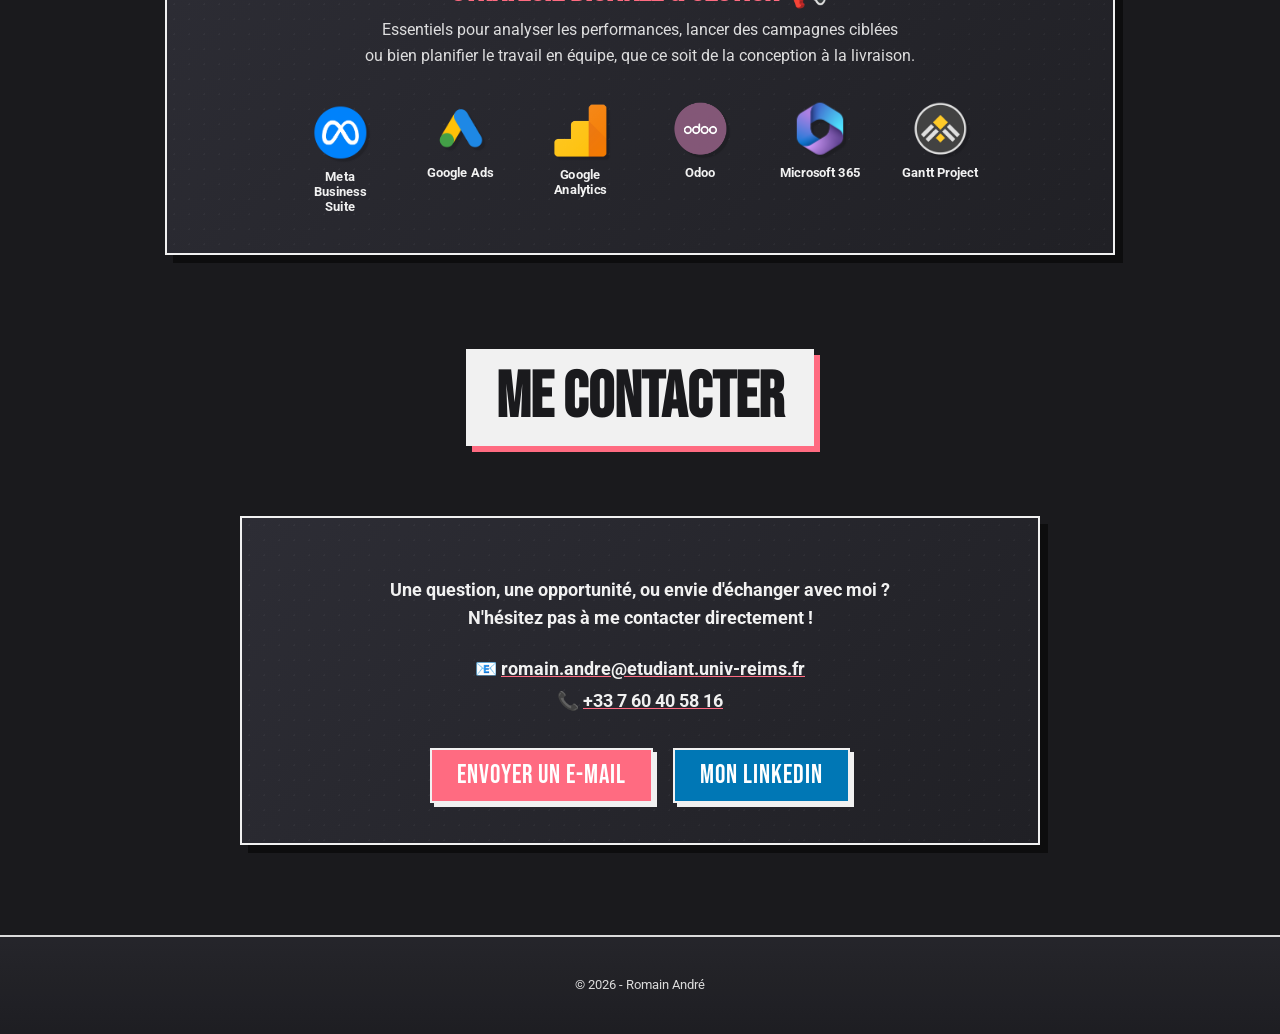
==== commit fdf79687: "Update index.html" ====
--- a/index.html
+++ b/index.html
@@ -6,14 +6,35 @@
     
     <title>Portfolio - Romain André</title>
     
-    <meta name="description" content="Découvrez mes projets en direction artistique, graphisme, vidéo, et plus encore ! En recherche d'alternance.">
-
+    <meta name="description" content="Découvrez mon univers créatif (Graphisme, Web, Vidéo). Étudiant en BUT MMI, je cherche une alternance en création numérique ou communication !">
+
+    <meta property="og:type" content="website">
+    <meta property="og:url" content="https://andre-romain.github.io/portfolio/">
     <meta property="og:title" content="Portfolio - Romain André">
     <meta property="og:description" content="Découvrez mon univers créatif (Graphisme, Web, Vidéo). Étudiant en BUT MMI, je cherche une alternance en création numérique ou communication !">
-    <meta property="og:url" content="https://andre-romain.github.io/portfolio/">
-    <meta property="og:type" content="website">
-    <meta property="og:image" content="https://andre-romain.github.io/portfolio/media/romain_site_preview.jpg"> <link rel="icon" type="image/png" href="images/favicon.png">
+    <meta property="og:image" content="https://andre-romain.github.io/portfolio/images/photo.webp">
+
+    <meta property="twitter:card" content="summary">
+    <meta property="twitter:url" content="https://andre-romain.github.io/portfolio/">
+    <meta property="twitter:title" content="Portfolio - Romain André">
+    <meta property="twitter:description" content="Découvrez mon univers créatif (Graphisme, Web, Vidéo). Étudiant en BUT MMI, je cherche une alternance en création numérique ou communication !">
+    <meta property="twitter:image" content="https://andre-romain.github.io/portfolio/images/photo.webp">
+
+    <link rel="icon" type="image/png" href="images/favicon.png">
     <link rel="stylesheet" href="style.css">
+
+    <script type="application/ld+json"> 
+    { 
+      "@context": "https://schema.org", 
+      "@type": "Person", 
+      "name": "Romain André", 
+      "jobTitle": "Graphisme Management de communauté Web design", 
+      "address": { 
+        "@type": "PostalAddress", 
+        "addressLocality": "Troyes" 
+      } 
+    } 
+    </script>
 </head>
 <body>
 
@@ -50,7 +71,7 @@
     </header>
 
     <main class="wrapper">
-        <img src="images/mobile_index.png" alt="Romain André" class="mobile-index-img visible">
+        <img src="images/mobile_index.webp" width="465" height="220" alt="Romain André" class="mobile-index-img visible">
 
         <section class="hero-block" style="grid-column: 1/8;">
             <h1 class="titre-images">
@@ -64,9 +85,9 @@
             <div class="sous-titre" style="margin-top: 35px;">Graphisme, Management de Communauté, Web Design</div>
         </section>
 
-        <a href="images/photogrand.jpg" id="btn-photo" class="photo-block">
+        <a href="images/photogrand.webp" id="btn-photo" class="photo-block">
             <div class="scotch-decor scotch-1"></div>
-            <img src="images/photo.jpg" alt="Portrait">
+            <img src="images/photo.webp" loading="lazy" alt="Portrait">
             <span class="polaroid-text">En recherche d'alternance !</span>
         </a>
 
@@ -89,23 +110,23 @@
                     <p class="categorie-desc">De la conception d'identités visuelles à la retouche photo professionnelle,<br>ces outils me permettent de créer des maquettes et des visuels impactants.</p>
                     <div class="sticker-container">
                         <a href="https://fr.wikipedia.org/wiki/Figma_(logiciel)" target="_blank" class="sticker" title="Figma">
-                            <img src="images/apps/logo-figma.png" alt="Figma">
+                            <img src="images/apps/logo-figma.png" loading="lazy" alt="Figma">
                             <span class="app-name">Figma</span>
                         </a>
                         <a href="https://fr.wikipedia.org/wiki/Adobe_Photoshop" target="_blank" class="sticker" title="Photoshop">
-                            <img src="images/apps/logo-ps.png" alt="PS">
+                            <img src="images/apps/logo-ps.png" loading="lazy" alt="PS">
                             <span class="app-name">Photoshop</span>
                         </a>
                         <a href="https://fr.wikipedia.org/wiki/Adobe_Illustrator" target="_blank" class="sticker" title="Illustrator">
-                            <img src="images/apps/logo-ai.png" alt="AI">
+                            <img src="images/apps/logo-ai.png" loading="lazy" alt="AI">
                             <span class="app-name">Illustrator</span>
                         </a>
                         <a href="https://fr.wikipedia.org/wiki/Canva" target="_blank" class="sticker" title="Canva">
-                            <img src="images/apps/logo-canva.png" alt="Canva">
+                            <img src="images/apps/logo-canva.png" loading="lazy" alt="Canva">
                             <span class="app-name">Canva</span>
                         </a>
                         <a href="https://fr.wikipedia.org/wiki/Adobe_Photoshop_Lightroom" target="_blank" class="sticker" title="Lightroom">
-                            <img src="images/apps/logo-lr.png" alt="Lr">
+                            <img src="images/apps/logo-lr.png" loading="lazy" alt="Lr">
                             <span class="app-name">Lightroom</span>
                         </a>
                     </div>
@@ -116,23 +137,23 @@
                     <p class="categorie-desc">Qu'il s'agisse de montage dynamique, d'effets visuels ou de mixage audio,<br>j'utilise ces logiciels pour réaliser des productions de qualité.</p>
                     <div class="sticker-container">
                         <a href="https://fr.wikipedia.org/wiki/Adobe_Premiere_Pro" target="_blank" class="sticker" title="Premiere Pro">
-                            <img src="images/apps/logo-pr.png" alt="Pr">
+                            <img src="images/apps/logo-pr.png" loading="lazy" alt="Pr">
                             <span class="app-name">Premiere Pro</span>
                         </a>
                         <a href="https://fr.wikipedia.org/wiki/Adobe_After_Effects" target="_blank" class="sticker" title="After Effects">
-                            <img src="images/apps/logo-ae.png" alt="Ae">
+                            <img src="images/apps/logo-ae.png" loading="lazy" alt="Ae">
                             <span class="app-name">After Effects</span>
                         </a>
                         <a href="https://en.wikipedia.org/wiki/CapCut" target="_blank" class="sticker" title="CapCut">
-                            <img src="images/apps/logo-capcut.png" alt="CapCut">
+                            <img src="images/apps/logo-capcut.png" loading="lazy" alt="CapCut">
                             <span class="app-name">CapCut</span>
                         </a>
                         <a href="https://fr.wikipedia.org/wiki/FL_Studio" target="_blank" class="sticker" title="FL Studio">
-                            <img src="images/apps/logo-fl.png" alt="FL Studio">
+                            <img src="images/apps/logo-fl.png" loading="lazy" alt="FL Studio">
                             <span class="app-name">FL Studio</span>
                         </a>
                         <a href="https://fr.wikipedia.org/wiki/Audacity" target="_blank" class="sticker" title="Audacity">
-                            <img src="images/apps/logo-audacity.png" alt="Audacity">
+                            <img src="images/apps/logo-audacity.png" loading="lazy" alt="Audacity">
                             <span class="app-name">Audacity</span>
                         </a>
                     </div>
@@ -143,39 +164,39 @@
                     <p class="categorie-desc">De la maîtrise des langages de programmation à l'utilisation de multiples CMS,<br>je peux concevoir des sites sur mesure ainsi que des boutiques en ligne.</p>
                     <div class="sticker-container">
                         <a href="https://fr.wikipedia.org/wiki/HTML" target="_blank" class="sticker" title="HTML">
-                            <img src="images/apps/logo-html.png" alt="HTML">
+                            <img src="images/apps/logo-html.png" loading="lazy" alt="HTML">
                             <span class="app-name">HTML</span>
                         </a>
                         <a href="https://fr.wikipedia.org/wiki/Feuilles_de_style_en_cascade" target="_blank" class="sticker" title="CSS ">
-                            <img src="images/apps/logo-css.png" alt="CSS">
+                            <img src="images/apps/logo-css.png" loading="lazy" alt="CSS">
                             <span class="app-name">CSS</span>
                         </a>
                         <a href="https://fr.wikipedia.org/wiki/JavaScript" target="_blank" class="sticker" title="JavaScript">
-                            <img src="images/apps/logo-js.png" alt="JS">
+                            <img src="images/apps/logo-js.png" loading="lazy" alt="JS">
                             <span class="app-name">JavaScript</span>
                         </a>
                         <a href="https://fr.wikipedia.org/wiki/PHP" target="_blank" class="sticker" title="PHP">
-                            <img src="images/apps/logo-php.png" alt="PHP">
+                            <img src="images/apps/logo-php.png" loading="lazy" alt="PHP">
                             <span class="app-name">PHP</span>
                         </a>
                         <a href="https://fr.wikipedia.org/wiki/Python_(langage)" target="_blank" class="sticker" title="Python">
-                            <img src="images/apps/logo-python.png" alt="Python">
+                            <img src="images/apps/logo-python.png" loading="lazy" alt="Python">
                             <span class="app-name">Python</span>
                         </a>
                         <a href="https://fr.wikipedia.org/wiki/WordPress" target="_blank" class="sticker" title="WordPress">
-                            <img src="images/apps/logo-wp.png" alt="WP">
+                            <img src="images/apps/logo-wp.png" loading="lazy" alt="WP">
                             <span class="app-name">WordPress</span>
                         </a>
                         <a href="https://en.wikipedia.org/wiki/Elementor" target="_blank" class="sticker" title="Elementor">
-                            <img src="images/apps/logo-elementor.png" alt="Elementor">
+                            <img src="images/apps/logo-elementor.png" loading="lazy" alt="Elementor">
                             <span class="app-name">Elementor</span>
                         </a>
                         <a href="https://fr.wikipedia.org/wiki/PrestaShop" target="_blank" class="sticker" title="PrestaShop">
-                            <img src="images/apps/logo-prestashop.png" alt="PrestaShop">
+                            <img src="images/apps/logo-prestashop.png" loading="lazy" alt="PrestaShop">
                             <span class="app-name">PrestaShop</span>
                         </a>
                         <a href="https://fr.wikipedia.org/wiki/Shopify" target="_blank" class="sticker" title="Shopify">
-                            <img src="images/apps/logo-shopify.png" alt="Shopify">
+                            <img src="images/apps/logo-shopify.png" loading="lazy" alt="Shopify">
                             <span class="app-name">Shopify</span>
                         </a>
                     </div>
@@ -186,31 +207,31 @@
                     <p class="categorie-desc">Indispensables pour développer une audience engagée et fidèle en ligne,<br>ces plateformes m'aident à diffuser du contenu adapté à chaque cible.</p>
                     <div class="sticker-container">
                         <a href="https://fr.wikipedia.org/wiki/Facebook" target="_blank" class="sticker" title="Facebook">
-                            <img src="images/apps/logo-fb.png" alt="Facebook">
+                            <img src="images/apps/logo-fb.png" loading="lazy" alt="Facebook">
                             <span class="app-name">Facebook</span>
                         </a>
                         <a href="https://fr.wikipedia.org/wiki/Instagram" target="_blank" class="sticker" title="Instagram">
-                            <img src="images/apps/logo-insta.png" alt="Instagram">
+                            <img src="images/apps/logo-insta.png" loading="lazy" alt="Instagram">
                             <span class="app-name">Instagram</span>
                         </a>
                         <a href="https://fr.wikipedia.org/wiki/TikTok" target="_blank" class="sticker" title="TikTok">
-                            <img src="images/apps/logo-tiktok.png" alt="TikTok">
+                            <img src="images/apps/logo-tiktok.png" loading="lazy" alt="TikTok">
                             <span class="app-name">TikTok</span>
                         </a>
                         <a href="https://fr.wikipedia.org/wiki/LinkedIn" target="_blank" class="sticker" title="LinkedIn">
-                            <img src="images/apps/logo-linkedin.png" alt="LinkedIn">
+                            <img src="images/apps/logo-linkedin.png" loading="lazy" alt="LinkedIn">
                             <span class="app-name">LinkedIn</span>
                         </a>
                         <a href="https://fr.wikipedia.org/wiki/X_(r%C3%A9seau_social)" target="_blank" class="sticker" title="X">
-                            <img src="images/apps/logo-x.png" alt="X">
+                            <img src="images/apps/logo-x.png" loading="lazy" alt="X">
                             <span class="app-name">X</span>
                         </a>
                         <a href="https://fr.wikipedia.org/wiki/Threads_(r%C3%A9seau_social)" target="_blank" class="sticker" title="Threads">
-                            <img src="images/apps/logo-threads.png" alt="Threads">
+                            <img src="images/apps/logo-threads.png" loading="lazy" alt="Threads">
                             <span class="app-name">Threads</span>
                         </a>
                         <a href="https://fr.wikipedia.org/wiki/YouTube" target="_blank" class="sticker" title="YouTube">
-                            <img src="images/apps/logo-yt.png" alt="YouTube">
+                            <img src="images/apps/logo-yt.png" loading="lazy" alt="YouTube">
                             <span class="app-name">YouTube</span>
                         </a>
                     </div>
@@ -221,27 +242,27 @@
                     <p class="categorie-desc">Essentiels pour analyser les performances, lancer des campagnes ciblées<br>ou bien planifier le travail en équipe, que ce soit de la conception à la livraison.</p>
                     <div class="sticker-container">
                         <a href="https://fr.wikipedia.org/wiki/Meta_(entreprise)" target="_blank" class="sticker" title="Meta Business Suite">
-                            <img src="images/apps/logo-meta.png" alt="Meta">
+                            <img src="images/apps/logo-meta.png" loading="lazy" alt="Meta">
                             <span class="app-name">Meta Business Suite</span>
                         </a>
                         <a href="https://fr.wikipedia.org/wiki/Google_Ads" target="_blank" class="sticker" title="Google Ads">
-                            <img src="images/apps/logo-gads.png" alt="GAds">
+                            <img src="images/apps/logo-gads.png" loading="lazy" alt="GAds">
                             <span class="app-name">Google Ads</span>
                         </a>
                         <a href="https://fr.wikipedia.org/wiki/Google_Analytics" target="_blank" class="sticker" title="Google Analytics 4">
-                            <img src="images/apps/logo-ga4.png" alt="GA4">
+                            <img src="images/apps/logo-ga4.png" loading="lazy" alt="GA4">
                             <span class="app-name">Google Analytics</span>
                         </a>
                         <a href="https://fr.wikipedia.org/wiki/Odoo" target="_blank" class="sticker" title="Odoo">
-                            <img src="images/apps/logo-odoo.png" alt="Odoo">
+                            <img src="images/apps/logo-odoo.png" loading="lazy" alt="Odoo">
                             <span class="app-name">Odoo</span>
                         </a>
                         <a href="https://fr.wikipedia.org/wiki/Microsoft_365" target="_blank" class="sticker" title="Microsoft 365">
-                            <img src="images/apps/logo-m365.png" alt="M365">
+                            <img src="images/apps/logo-m365.png" loading="lazy" alt="M365">
                             <span class="app-name">Microsoft 365</span>
                         </a>
                         <a href="https://fr.wikipedia.org/wiki/GanttProject" target="_blank" class="sticker" title="Gantt Project">
-                            <img src="images/apps/logo-gantt.png" alt="Gantt">
+                            <img src="images/apps/logo-gantt.png" loading="lazy" alt="Gantt">
                             <span class="app-name">Gantt Project</span>
                         </a>
                     </div>
@@ -257,8 +278,8 @@
                  <p style="font-size: 18px; font-weight: bold; margin-bottom: 20px;">Une question, une opportunité, ou envie d'échanger avec moi ?<br>N'hésitez pas à me contacter directement !</p>
                  
                  <div style="font-family: var(--police-paragraphe); font-size: 18px; margin-bottom: 30px; line-height: 1.8;">
-                    📧 <a href="mailto:romain.andre@etudiant.univ-reims.fr" style="color: var(--texte); text-decoration: underline; text-decoration-color: var(--accent); font-weight: bold;">romain.andre@etudiant.univ-reims.fr</a><br>
-                    📞 <a href="tel:+33760405816" style="color: var(--texte); text-decoration: underline; text-decoration-color: var(--accent); font-weight: bold;">+33 7 60 40 58 16</a>
+                     📧 <a href="mailto:romain.andre@etudiant.univ-reims.fr" style="color: var(--texte); text-decoration: underline; text-decoration-color: var(--accent); font-weight: bold;">romain.andre@etudiant.univ-reims.fr</a><br>
+                     📞 <a href="tel:+33760405816" style="color: var(--texte); text-decoration: underline; text-decoration-color: var(--accent); font-weight: bold;">+33 7 60 40 58 16</a>
                  </div>
 
                  <div style="display: flex; gap: 20px; justify-content: center; flex-wrap: wrap;">
@@ -276,7 +297,7 @@
 
     <div id="photo-modal" class="modal">
         <span class="close-modal">&times;</span>
-        <img src="images/photogrand.jpg" alt="Photo en grand">
+        <img src="images/photogrand.webp" loading="lazy" alt="Photo en grand">
     </div>
 
     <div id="projet-modal" class="modal">
@@ -292,7 +313,7 @@
 
             <div style="position: relative; padding: 15px; background: var(--papier); box-shadow: var(--ombre); border: 2px solid var(--texte);">
                 <div class="scotch-decor scotch-1" style="left: 20%;"></div>
-                <img src="images/projet-1.jpg" alt="Image de couverture" style="width: 100%; max-height: 400px; object-fit: cover; filter: sepia(10%);">
+                <img src="images/projet-1.jpg" loading="lazy" alt="Image de couverture" style="width: 100%; max-height: 400px; object-fit: cover; filter: sepia(10%);">
             </div>
 
             <div style="display: flex; gap: 50px; flex-wrap: wrap; align-items: flex-start; margin-top: 60px;">
@@ -322,4 +343,4 @@
 
     <script src="script.js"></script>
 </body>
-</html>+</html>
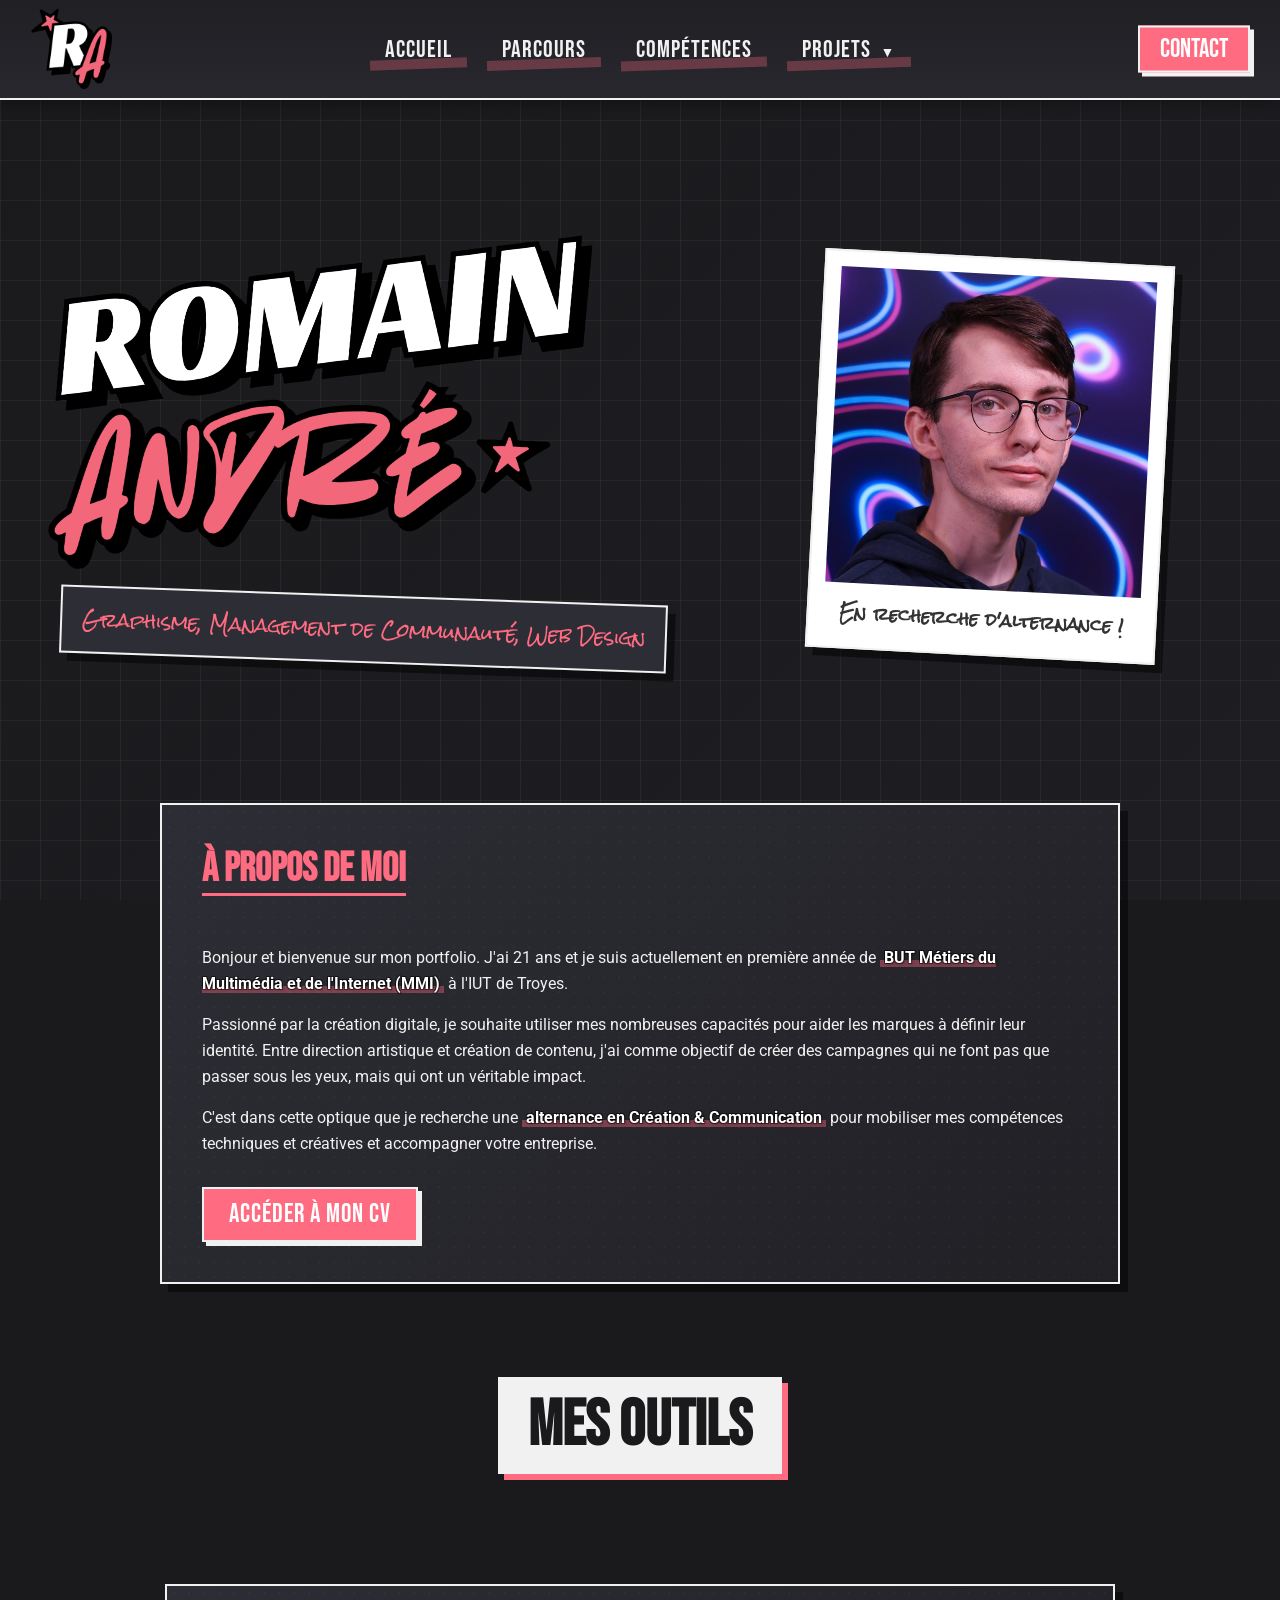
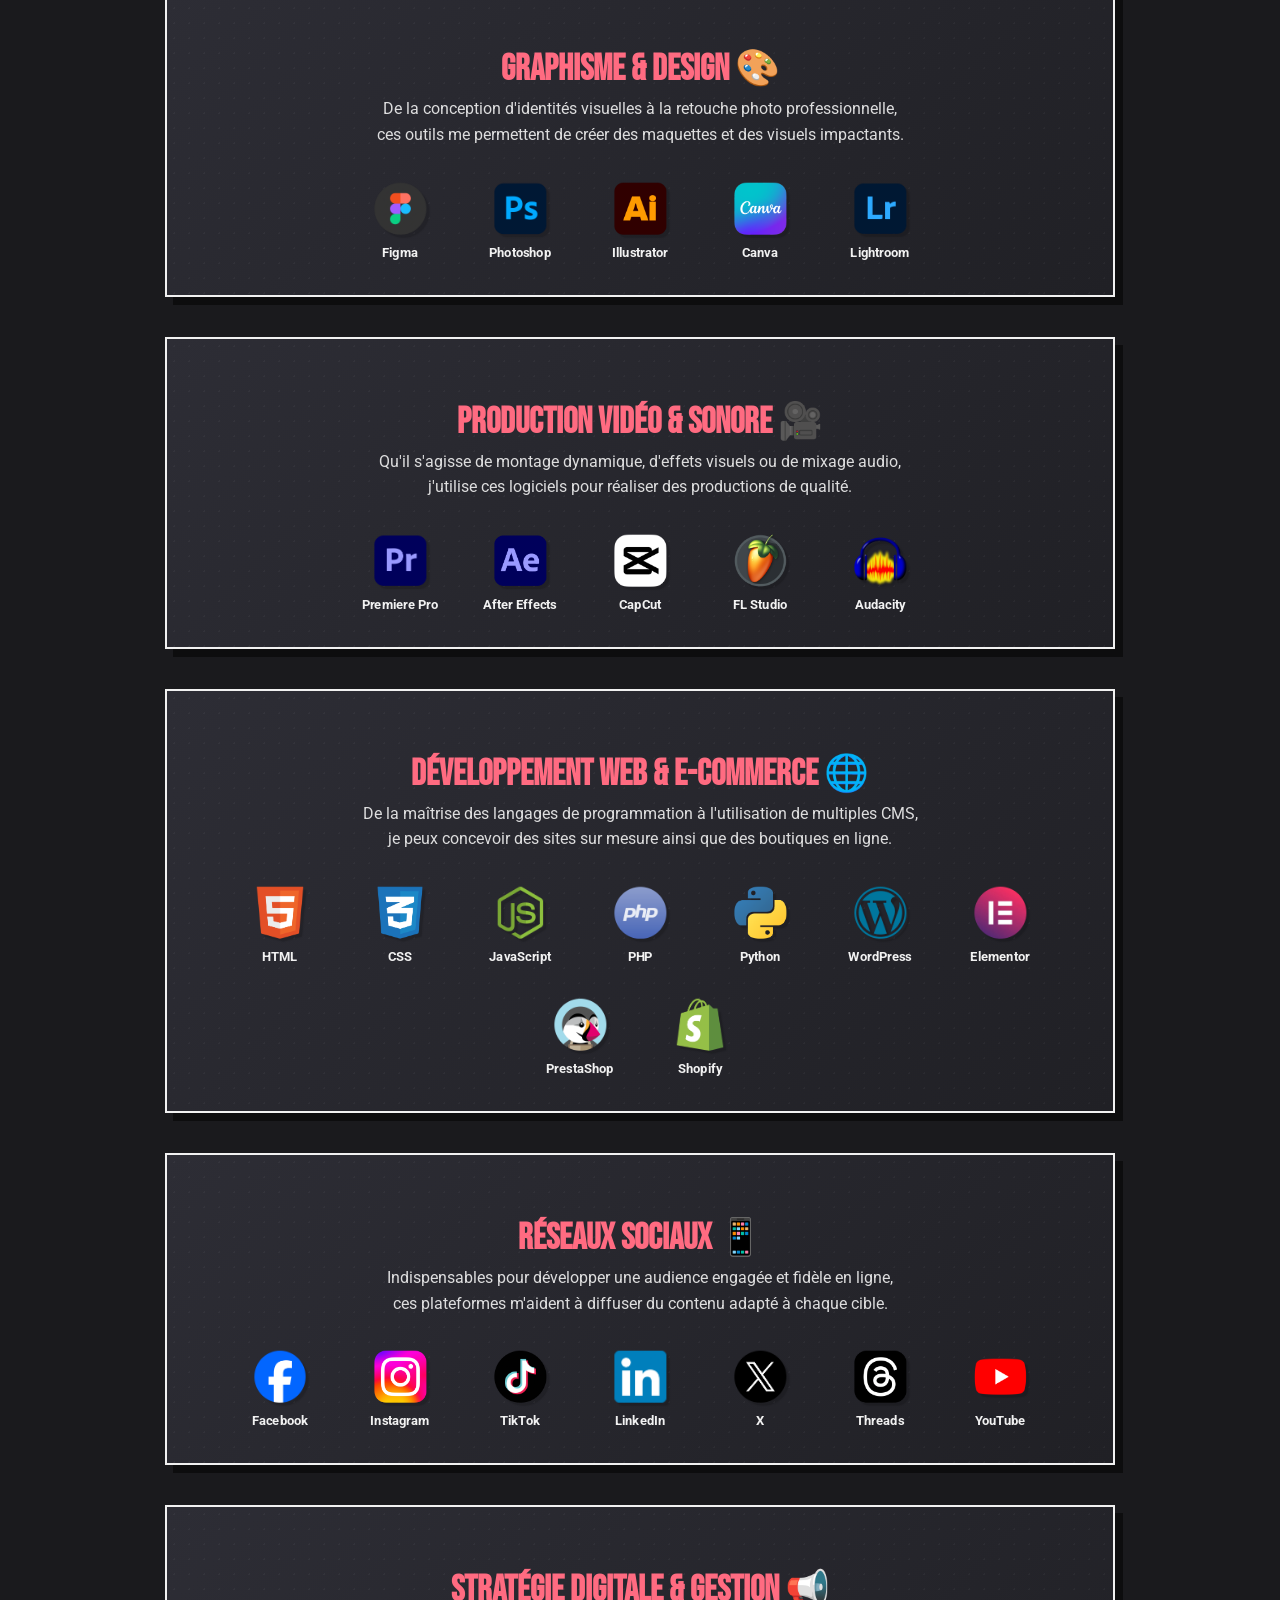
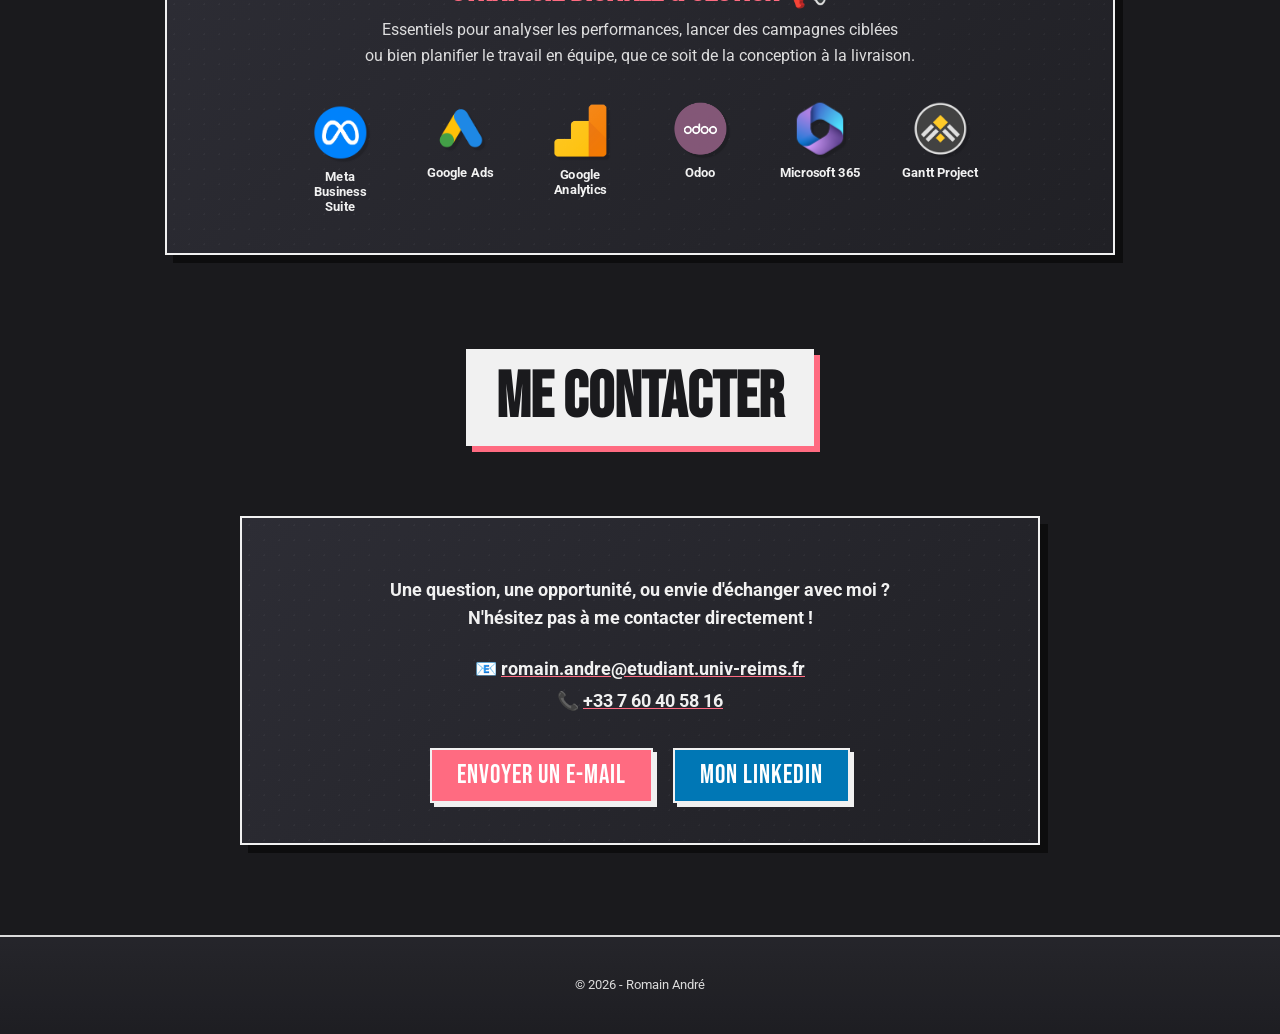
==== commit b609c3b8: "Update index.html" ====
--- a/index.html
+++ b/index.html
@@ -12,29 +12,16 @@
     <meta property="og:url" content="https://andre-romain.github.io/portfolio/">
     <meta property="og:title" content="Portfolio - Romain André">
     <meta property="og:description" content="Découvrez mon univers créatif (Graphisme, Web, Vidéo). Étudiant en BUT MMI, je cherche une alternance en création numérique ou communication !">
-    <meta property="og:image" content="https://andre-romain.github.io/portfolio/images/photo.webp">
+    <meta property="og:image" content="https://andre-romain.github.io/portfolio/images/photo.jpg">
 
     <meta property="twitter:card" content="summary">
     <meta property="twitter:url" content="https://andre-romain.github.io/portfolio/">
     <meta property="twitter:title" content="Portfolio - Romain André">
     <meta property="twitter:description" content="Découvrez mon univers créatif (Graphisme, Web, Vidéo). Étudiant en BUT MMI, je cherche une alternance en création numérique ou communication !">
-    <meta property="twitter:image" content="https://andre-romain.github.io/portfolio/images/photo.webp">
+    <meta property="twitter:image" content="https://andre-romain.github.io/portfolio/images/photo.jpg">
 
     <link rel="icon" type="image/png" href="images/favicon.png">
     <link rel="stylesheet" href="style.css">
-
-    <script type="application/ld+json"> 
-    { 
-      "@context": "https://schema.org", 
-      "@type": "Person", 
-      "name": "Romain André", 
-      "jobTitle": "Graphisme Management de communauté Web design", 
-      "address": { 
-        "@type": "PostalAddress", 
-        "addressLocality": "Troyes" 
-      } 
-    } 
-    </script>
 </head>
 <body>
 
@@ -71,7 +58,7 @@
     </header>
 
     <main class="wrapper">
-        <img src="images/mobile_index.webp" width="465" height="220" alt="Romain André" class="mobile-index-img visible">
+        <img src="images/mobile_index.png" alt="Romain André" class="mobile-index-img visible">
 
         <section class="hero-block" style="grid-column: 1/8;">
             <h1 class="titre-images">
@@ -85,9 +72,9 @@
             <div class="sous-titre" style="margin-top: 35px;">Graphisme, Management de Communauté, Web Design</div>
         </section>
 
-        <a href="images/photogrand.webp" id="btn-photo" class="photo-block">
+        <a href="images/photogrand.jpg" id="btn-photo" class="photo-block">
             <div class="scotch-decor scotch-1"></div>
-            <img src="images/photo.webp" loading="lazy" alt="Portrait">
+            <img src="images/photo.jpg" alt="Portrait">
             <span class="polaroid-text">En recherche d'alternance !</span>
         </a>
 
@@ -110,23 +97,23 @@
                     <p class="categorie-desc">De la conception d'identités visuelles à la retouche photo professionnelle,<br>ces outils me permettent de créer des maquettes et des visuels impactants.</p>
                     <div class="sticker-container">
                         <a href="https://fr.wikipedia.org/wiki/Figma_(logiciel)" target="_blank" class="sticker" title="Figma">
-                            <img src="images/apps/logo-figma.png" loading="lazy" alt="Figma">
+                            <img src="images/apps/logo-figma.png" alt="Figma">
                             <span class="app-name">Figma</span>
                         </a>
                         <a href="https://fr.wikipedia.org/wiki/Adobe_Photoshop" target="_blank" class="sticker" title="Photoshop">
-                            <img src="images/apps/logo-ps.png" loading="lazy" alt="PS">
+                            <img src="images/apps/logo-ps.png" alt="PS">
                             <span class="app-name">Photoshop</span>
                         </a>
                         <a href="https://fr.wikipedia.org/wiki/Adobe_Illustrator" target="_blank" class="sticker" title="Illustrator">
-                            <img src="images/apps/logo-ai.png" loading="lazy" alt="AI">
+                            <img src="images/apps/logo-ai.png" alt="AI">
                             <span class="app-name">Illustrator</span>
                         </a>
                         <a href="https://fr.wikipedia.org/wiki/Canva" target="_blank" class="sticker" title="Canva">
-                            <img src="images/apps/logo-canva.png" loading="lazy" alt="Canva">
+                            <img src="images/apps/logo-canva.png" alt="Canva">
                             <span class="app-name">Canva</span>
                         </a>
                         <a href="https://fr.wikipedia.org/wiki/Adobe_Photoshop_Lightroom" target="_blank" class="sticker" title="Lightroom">
-                            <img src="images/apps/logo-lr.png" loading="lazy" alt="Lr">
+                            <img src="images/apps/logo-lr.png" alt="Lr">
                             <span class="app-name">Lightroom</span>
                         </a>
                     </div>
@@ -137,23 +124,23 @@
                     <p class="categorie-desc">Qu'il s'agisse de montage dynamique, d'effets visuels ou de mixage audio,<br>j'utilise ces logiciels pour réaliser des productions de qualité.</p>
                     <div class="sticker-container">
                         <a href="https://fr.wikipedia.org/wiki/Adobe_Premiere_Pro" target="_blank" class="sticker" title="Premiere Pro">
-                            <img src="images/apps/logo-pr.png" loading="lazy" alt="Pr">
+                            <img src="images/apps/logo-pr.png" alt="Pr">
                             <span class="app-name">Premiere Pro</span>
                         </a>
                         <a href="https://fr.wikipedia.org/wiki/Adobe_After_Effects" target="_blank" class="sticker" title="After Effects">
-                            <img src="images/apps/logo-ae.png" loading="lazy" alt="Ae">
+                            <img src="images/apps/logo-ae.png" alt="Ae">
                             <span class="app-name">After Effects</span>
                         </a>
                         <a href="https://en.wikipedia.org/wiki/CapCut" target="_blank" class="sticker" title="CapCut">
-                            <img src="images/apps/logo-capcut.png" loading="lazy" alt="CapCut">
+                            <img src="images/apps/logo-capcut.png" alt="CapCut">
                             <span class="app-name">CapCut</span>
                         </a>
                         <a href="https://fr.wikipedia.org/wiki/FL_Studio" target="_blank" class="sticker" title="FL Studio">
-                            <img src="images/apps/logo-fl.png" loading="lazy" alt="FL Studio">
+                            <img src="images/apps/logo-fl.png" alt="FL Studio">
                             <span class="app-name">FL Studio</span>
                         </a>
                         <a href="https://fr.wikipedia.org/wiki/Audacity" target="_blank" class="sticker" title="Audacity">
-                            <img src="images/apps/logo-audacity.png" loading="lazy" alt="Audacity">
+                            <img src="images/apps/logo-audacity.png" alt="Audacity">
                             <span class="app-name">Audacity</span>
                         </a>
                     </div>
@@ -164,39 +151,39 @@
                     <p class="categorie-desc">De la maîtrise des langages de programmation à l'utilisation de multiples CMS,<br>je peux concevoir des sites sur mesure ainsi que des boutiques en ligne.</p>
                     <div class="sticker-container">
                         <a href="https://fr.wikipedia.org/wiki/HTML" target="_blank" class="sticker" title="HTML">
-                            <img src="images/apps/logo-html.png" loading="lazy" alt="HTML">
+                            <img src="images/apps/logo-html.png" alt="HTML">
                             <span class="app-name">HTML</span>
                         </a>
                         <a href="https://fr.wikipedia.org/wiki/Feuilles_de_style_en_cascade" target="_blank" class="sticker" title="CSS ">
-                            <img src="images/apps/logo-css.png" loading="lazy" alt="CSS">
+                            <img src="images/apps/logo-css.png" alt="CSS">
                             <span class="app-name">CSS</span>
                         </a>
                         <a href="https://fr.wikipedia.org/wiki/JavaScript" target="_blank" class="sticker" title="JavaScript">
-                            <img src="images/apps/logo-js.png" loading="lazy" alt="JS">
+                            <img src="images/apps/logo-js.png" alt="JS">
                             <span class="app-name">JavaScript</span>
                         </a>
                         <a href="https://fr.wikipedia.org/wiki/PHP" target="_blank" class="sticker" title="PHP">
-                            <img src="images/apps/logo-php.png" loading="lazy" alt="PHP">
+                            <img src="images/apps/logo-php.png" alt="PHP">
                             <span class="app-name">PHP</span>
                         </a>
                         <a href="https://fr.wikipedia.org/wiki/Python_(langage)" target="_blank" class="sticker" title="Python">
-                            <img src="images/apps/logo-python.png" loading="lazy" alt="Python">
+                            <img src="images/apps/logo-python.png" alt="Python">
                             <span class="app-name">Python</span>
                         </a>
                         <a href="https://fr.wikipedia.org/wiki/WordPress" target="_blank" class="sticker" title="WordPress">
-                            <img src="images/apps/logo-wp.png" loading="lazy" alt="WP">
+                            <img src="images/apps/logo-wp.png" alt="WP">
                             <span class="app-name">WordPress</span>
                         </a>
                         <a href="https://en.wikipedia.org/wiki/Elementor" target="_blank" class="sticker" title="Elementor">
-                            <img src="images/apps/logo-elementor.png" loading="lazy" alt="Elementor">
+                            <img src="images/apps/logo-elementor.png" alt="Elementor">
                             <span class="app-name">Elementor</span>
                         </a>
                         <a href="https://fr.wikipedia.org/wiki/PrestaShop" target="_blank" class="sticker" title="PrestaShop">
-                            <img src="images/apps/logo-prestashop.png" loading="lazy" alt="PrestaShop">
+                            <img src="images/apps/logo-prestashop.png" alt="PrestaShop">
                             <span class="app-name">PrestaShop</span>
                         </a>
                         <a href="https://fr.wikipedia.org/wiki/Shopify" target="_blank" class="sticker" title="Shopify">
-                            <img src="images/apps/logo-shopify.png" loading="lazy" alt="Shopify">
+                            <img src="images/apps/logo-shopify.png" alt="Shopify">
                             <span class="app-name">Shopify</span>
                         </a>
                     </div>
@@ -207,31 +194,31 @@
                     <p class="categorie-desc">Indispensables pour développer une audience engagée et fidèle en ligne,<br>ces plateformes m'aident à diffuser du contenu adapté à chaque cible.</p>
                     <div class="sticker-container">
                         <a href="https://fr.wikipedia.org/wiki/Facebook" target="_blank" class="sticker" title="Facebook">
-                            <img src="images/apps/logo-fb.png" loading="lazy" alt="Facebook">
+                            <img src="images/apps/logo-fb.png" alt="Facebook">
                             <span class="app-name">Facebook</span>
                         </a>
                         <a href="https://fr.wikipedia.org/wiki/Instagram" target="_blank" class="sticker" title="Instagram">
-                            <img src="images/apps/logo-insta.png" loading="lazy" alt="Instagram">
+                            <img src="images/apps/logo-insta.png" alt="Instagram">
                             <span class="app-name">Instagram</span>
                         </a>
                         <a href="https://fr.wikipedia.org/wiki/TikTok" target="_blank" class="sticker" title="TikTok">
-                            <img src="images/apps/logo-tiktok.png" loading="lazy" alt="TikTok">
+                            <img src="images/apps/logo-tiktok.png" alt="TikTok">
                             <span class="app-name">TikTok</span>
                         </a>
                         <a href="https://fr.wikipedia.org/wiki/LinkedIn" target="_blank" class="sticker" title="LinkedIn">
-                            <img src="images/apps/logo-linkedin.png" loading="lazy" alt="LinkedIn">
+                            <img src="images/apps/logo-linkedin.png" alt="LinkedIn">
                             <span class="app-name">LinkedIn</span>
                         </a>
                         <a href="https://fr.wikipedia.org/wiki/X_(r%C3%A9seau_social)" target="_blank" class="sticker" title="X">
-                            <img src="images/apps/logo-x.png" loading="lazy" alt="X">
+                            <img src="images/apps/logo-x.png" alt="X">
                             <span class="app-name">X</span>
                         </a>
                         <a href="https://fr.wikipedia.org/wiki/Threads_(r%C3%A9seau_social)" target="_blank" class="sticker" title="Threads">
-                            <img src="images/apps/logo-threads.png" loading="lazy" alt="Threads">
+                            <img src="images/apps/logo-threads.png" alt="Threads">
                             <span class="app-name">Threads</span>
                         </a>
                         <a href="https://fr.wikipedia.org/wiki/YouTube" target="_blank" class="sticker" title="YouTube">
-                            <img src="images/apps/logo-yt.png" loading="lazy" alt="YouTube">
+                            <img src="images/apps/logo-yt.png" alt="YouTube">
                             <span class="app-name">YouTube</span>
                         </a>
                     </div>
@@ -242,27 +229,27 @@
                     <p class="categorie-desc">Essentiels pour analyser les performances, lancer des campagnes ciblées<br>ou bien planifier le travail en équipe, que ce soit de la conception à la livraison.</p>
                     <div class="sticker-container">
                         <a href="https://fr.wikipedia.org/wiki/Meta_(entreprise)" target="_blank" class="sticker" title="Meta Business Suite">
-                            <img src="images/apps/logo-meta.png" loading="lazy" alt="Meta">
+                            <img src="images/apps/logo-meta.png" alt="Meta">
                             <span class="app-name">Meta Business Suite</span>
                         </a>
                         <a href="https://fr.wikipedia.org/wiki/Google_Ads" target="_blank" class="sticker" title="Google Ads">
-                            <img src="images/apps/logo-gads.png" loading="lazy" alt="GAds">
+                            <img src="images/apps/logo-gads.png" alt="GAds">
                             <span class="app-name">Google Ads</span>
                         </a>
                         <a href="https://fr.wikipedia.org/wiki/Google_Analytics" target="_blank" class="sticker" title="Google Analytics 4">
-                            <img src="images/apps/logo-ga4.png" loading="lazy" alt="GA4">
+                            <img src="images/apps/logo-ga4.png" alt="GA4">
                             <span class="app-name">Google Analytics</span>
                         </a>
                         <a href="https://fr.wikipedia.org/wiki/Odoo" target="_blank" class="sticker" title="Odoo">
-                            <img src="images/apps/logo-odoo.png" loading="lazy" alt="Odoo">
+                            <img src="images/apps/logo-odoo.png" alt="Odoo">
                             <span class="app-name">Odoo</span>
                         </a>
                         <a href="https://fr.wikipedia.org/wiki/Microsoft_365" target="_blank" class="sticker" title="Microsoft 365">
-                            <img src="images/apps/logo-m365.png" loading="lazy" alt="M365">
+                            <img src="images/apps/logo-m365.png" alt="M365">
                             <span class="app-name">Microsoft 365</span>
                         </a>
                         <a href="https://fr.wikipedia.org/wiki/GanttProject" target="_blank" class="sticker" title="Gantt Project">
-                            <img src="images/apps/logo-gantt.png" loading="lazy" alt="Gantt">
+                            <img src="images/apps/logo-gantt.png" alt="Gantt">
                             <span class="app-name">Gantt Project</span>
                         </a>
                     </div>
@@ -278,8 +265,8 @@
                  <p style="font-size: 18px; font-weight: bold; margin-bottom: 20px;">Une question, une opportunité, ou envie d'échanger avec moi ?<br>N'hésitez pas à me contacter directement !</p>
                  
                  <div style="font-family: var(--police-paragraphe); font-size: 18px; margin-bottom: 30px; line-height: 1.8;">
-                     📧 <a href="mailto:romain.andre@etudiant.univ-reims.fr" style="color: var(--texte); text-decoration: underline; text-decoration-color: var(--accent); font-weight: bold;">romain.andre@etudiant.univ-reims.fr</a><br>
-                     📞 <a href="tel:+33760405816" style="color: var(--texte); text-decoration: underline; text-decoration-color: var(--accent); font-weight: bold;">+33 7 60 40 58 16</a>
+                    📧 <a href="mailto:romain.andre@etudiant.univ-reims.fr" style="color: var(--texte); text-decoration: underline; text-decoration-color: var(--accent); font-weight: bold;">romain.andre@etudiant.univ-reims.fr</a><br>
+                    📞 <a href="tel:+33760405816" style="color: var(--texte); text-decoration: underline; text-decoration-color: var(--accent); font-weight: bold;">+33 7 60 40 58 16</a>
                  </div>
 
                  <div style="display: flex; gap: 20px; justify-content: center; flex-wrap: wrap;">
@@ -297,7 +284,7 @@
 
     <div id="photo-modal" class="modal">
         <span class="close-modal">&times;</span>
-        <img src="images/photogrand.webp" loading="lazy" alt="Photo en grand">
+        <img src="images/photogrand.jpg" alt="Photo en grand">
     </div>
 
     <div id="projet-modal" class="modal">
@@ -313,7 +300,7 @@
 
             <div style="position: relative; padding: 15px; background: var(--papier); box-shadow: var(--ombre); border: 2px solid var(--texte);">
                 <div class="scotch-decor scotch-1" style="left: 20%;"></div>
-                <img src="images/projet-1.jpg" loading="lazy" alt="Image de couverture" style="width: 100%; max-height: 400px; object-fit: cover; filter: sepia(10%);">
+                <img src="images/projet-1.jpg" alt="Image de couverture" style="width: 100%; max-height: 400px; object-fit: cover; filter: sepia(10%);">
             </div>
 
             <div style="display: flex; gap: 50px; flex-wrap: wrap; align-items: flex-start; margin-top: 60px;">
--- a/style.css
+++ b/style.css
@@ -162,4 +162,4 @@
 .dropdown-content a { color: var(--texte); padding: 15px 30px; text-decoration: none !important; display: block; font-family: 'Bebas Neue', sans-serif; font-size: 24px; letter-spacing: 1px; border-bottom: 1px solid rgba(255,255,255,0.05); transition: background-color 0.2s ease, color 0.2s ease; text-align: center; white-space: nowrap; }
 .dropdown-content a:last-child { border-bottom: none; }
 .dropdown-content a:hover { background-color: var(--accent); color: white !important; }
-.mobile-index-img { display: none; }+.mobile-index-img { display: none; }
